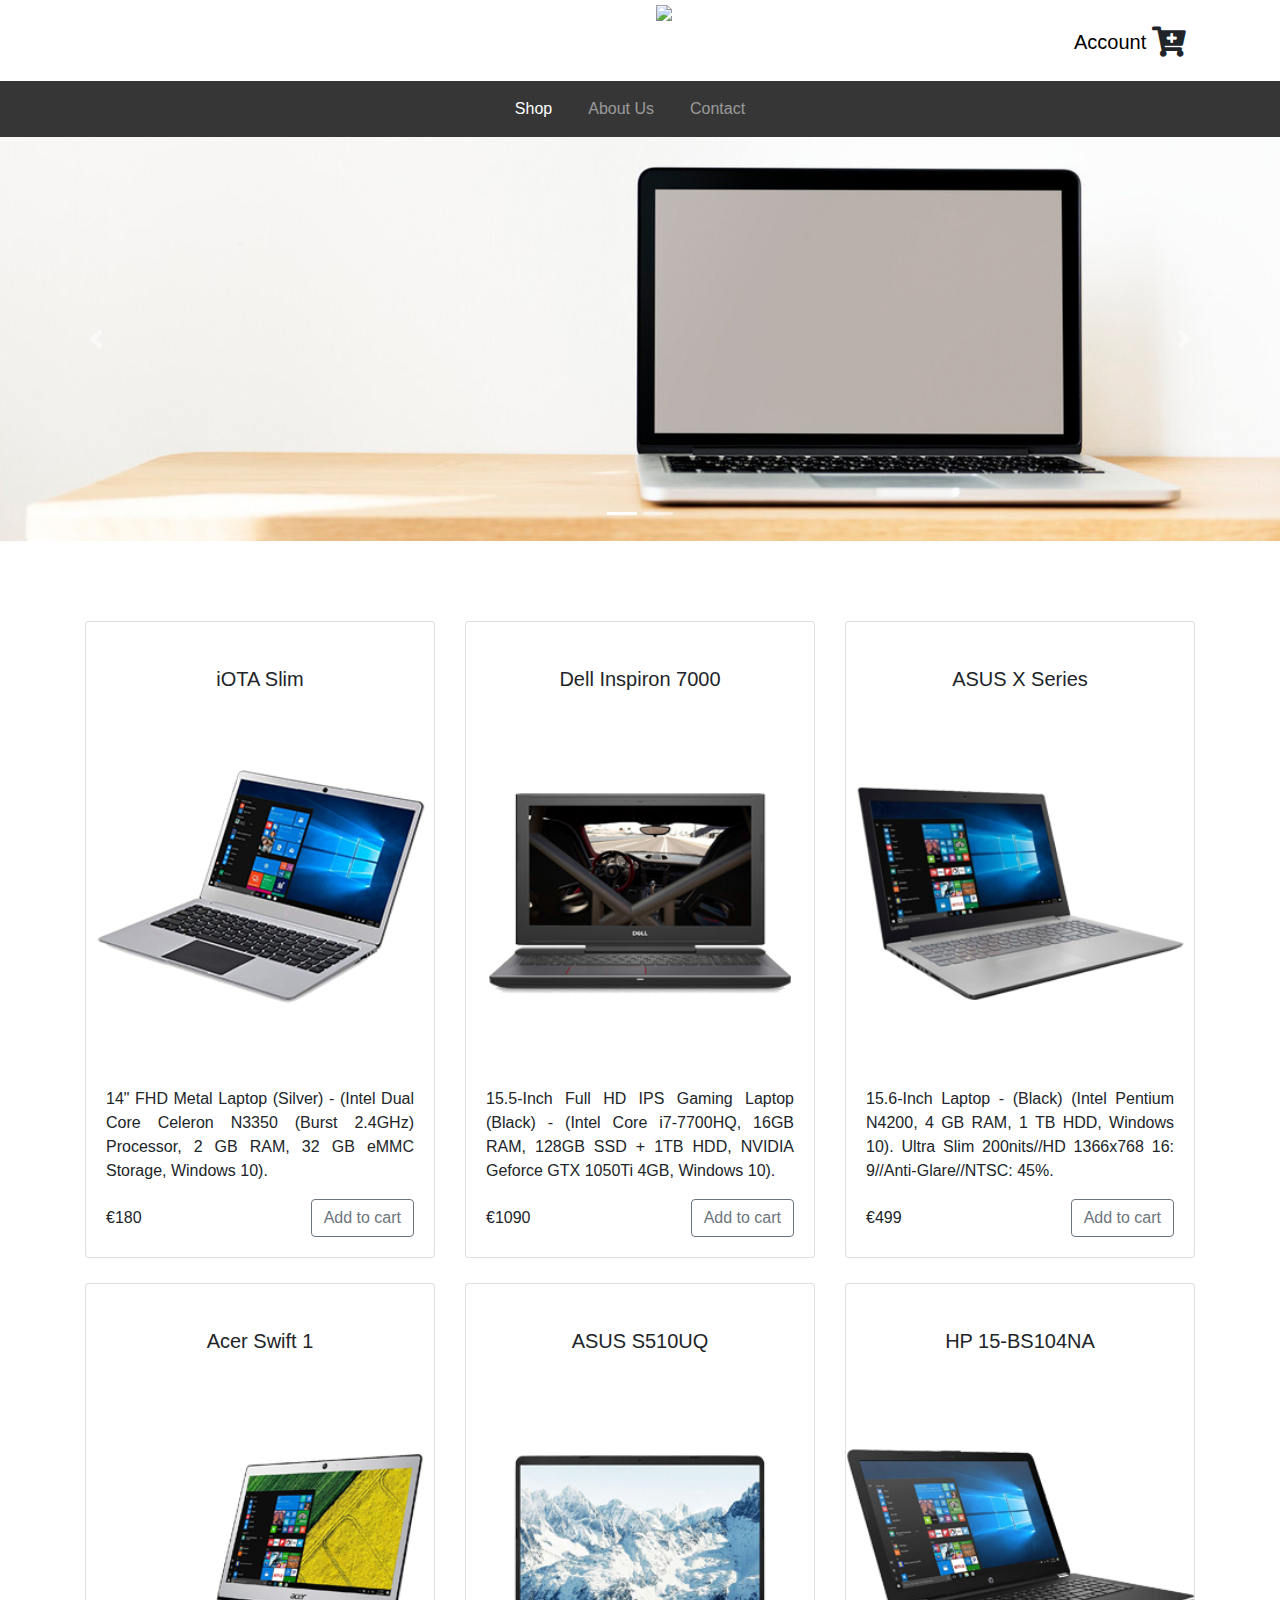
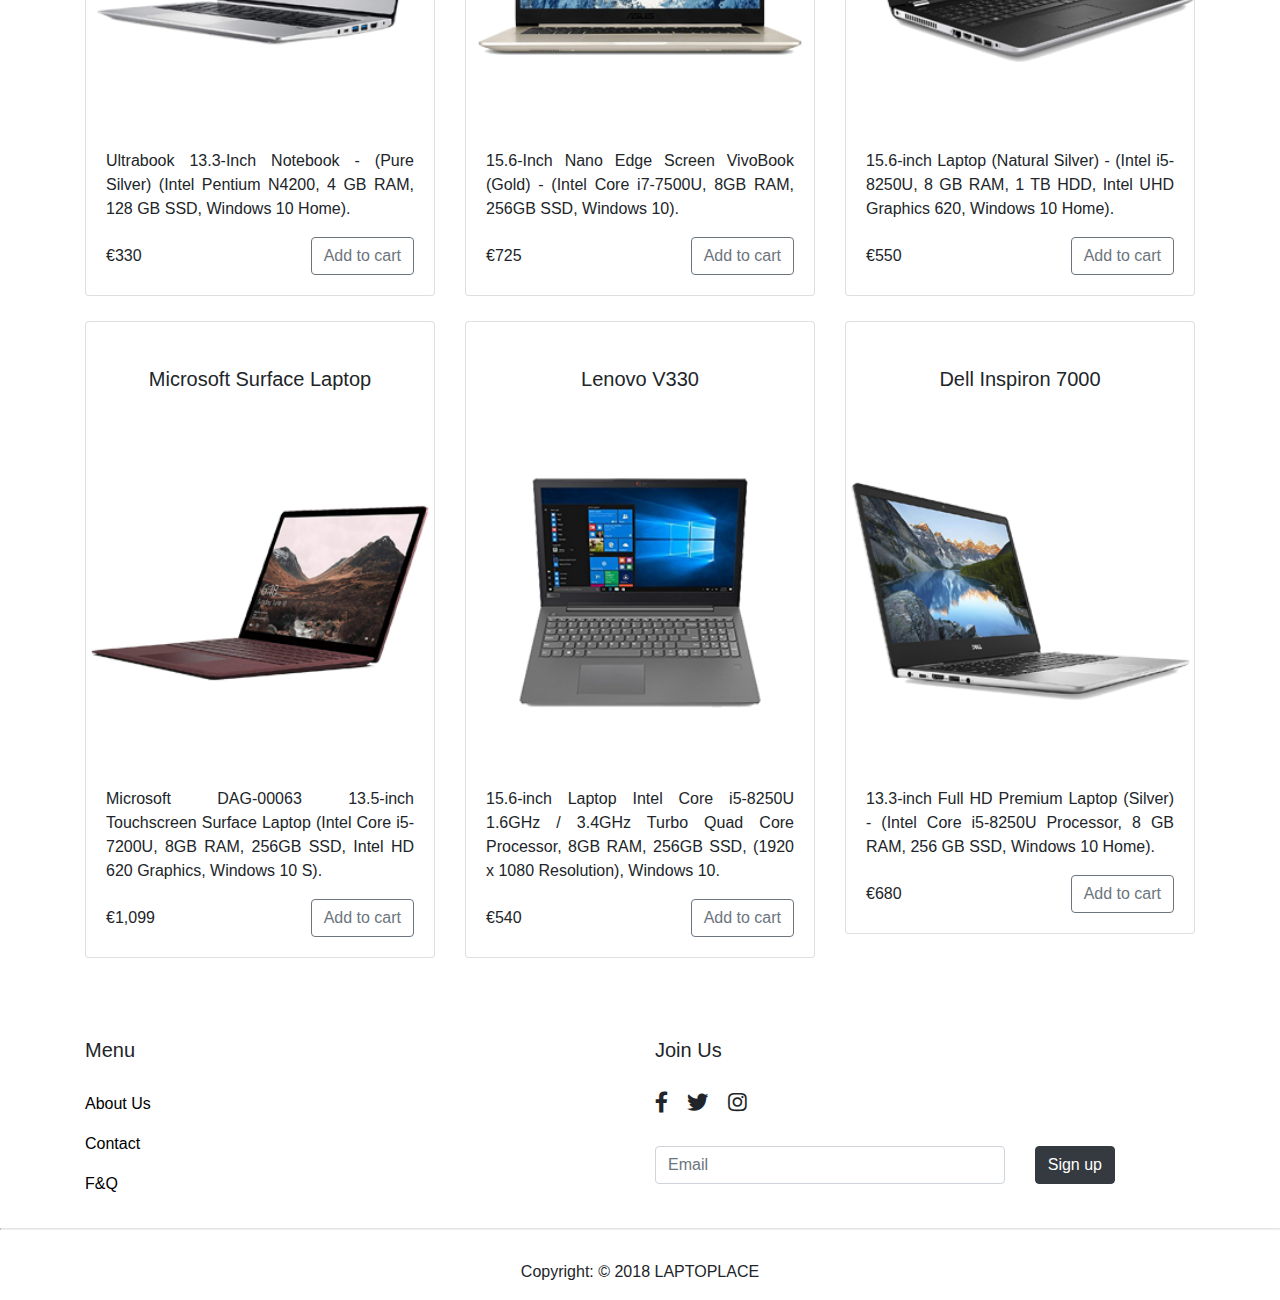
==== index.html @ 3b579ab1 "modified about.html, account.html, contact.html, faq.html, index.html, style.css applying media quer" ====
<!DOCTYPE html>
<html lang="en">

<head>
  <meta charset="UTF-8">
  <meta name="viewport" content="width=device-width, initial-scale=1.0">
  <link rel="stylesheet" href="https://stackpath.bootstrapcdn.com/bootstrap/4.1.0/css/bootstrap.min.css">
  <link rel="stylesheet" href="https://use.fontawesome.com/releases/v5.0.9/css/all.css">
  <link rel="stylesheet" type="text/css" href="style.css">
  <meta http-equiv="X-UA-Compatible" content="ie=edge">

  <title>LAPTOPLACE | Home</title>
</head>

<body>

  <!-- BRAND BAR -->



  <div class="brand-bar">
    <div id="logo">
      <img src="img/logo_lp.png">
    </div>

    
    <div id="account">
      <a href="account.html">
        <h5>Account</h5>
      </a>
    </div>
    <div id="cart">
     <ul>
        <li class="submenu">
        <i class="fas fa-cart-plus"></i>
        <div id="shopping-cart">
            <table id="cart-content" class="u-full-width">
                <thead>
                    <tr>
                        <th>Image</th>
                        <th>Name</th>
                        <th>Price</th>
                        <th></th>
                    </tr>
                </thead>
                <tbody></tbody>
            </table>
            <button type="button" class="btn btn-outline-dark" id="clear-cart">Clear Cart</button>
    </div>
      </li>
      </ul>
    </div>
  </div>





  <!-- NAVBAR -->

  <nav class="navbar navbar-expand-lg navbar-dark">
    <button class="navbar-toggler navbar-toggler-right" type="button" data-toggle="collapse" data-target="#navbarTogglerDemo02"
      aria-controls="navbarTogglerDemo02" aria-expanded="false" aria-label="Toggle navigation">
      <span class="navbar-toggler-icon">
        <i class="fa fa-navicon"></i>
      </span>
    </button>


    <div class="collapse navbar-collapse" id="navbarTogglerDemo02">
      <ul class="navbar-nav mr-auto mt-2 mt-md-0">
        <li class="nav-item active">
          <a class="nav-link active" href="index.html">Shop</a>
        </li>
        <li class="nav-item">
          <a class="nav-link" href="about.html">About Us</a>
        </li>
        <li class="nav-item">
          <a class="nav-link" href="contact.html">Contact</a>
        </li>
      </ul>
    </div>
  </nav>

  <!-- CAROUSEL SECTION -->

  <div class="bd-example">
    <div id="carouselCaptions" class="carousel slide" data-ride="carousel">
      <ol class="carousel-indicators">
        <li data-target="#carouseCaptions" data-slide-to="0" class="active"></li>
        <li data-target="#carouselCaptions" data-slide-to="1"></li>
      </ol>
      <div class="carousel-inner" role="listbox">
        <div class="carousel-item active">
          <img class="d-block w-100" data-src="holder.js/900x300?auto=yes&amp;bg=777&amp;fg=555&amp;text=First slide" alt="First slide [900x300]"
            src="img/laptop1-car.jpeg" data-holder-rendered="true">

        </div>
        <div class="carousel-item">
          <img class="d-block w-100" data-src="holder.js/900x300?auto=yes&amp;bg=666&amp;fg=444&amp;text=Second slide" alt="Second slide [900x300]"
            src="img/laptop2-car.jpeg" data-holder-rendered="true">

        </div>
      </div>
      <a class="carousel-control-prev" href="#carouselCaptions" role="button" data-slide="prev">
        <span class="carousel-control-prev-icon" aria-hidden="true"></span>
        <span class="sr-only">Previous</span>
      </a>
      <a class="carousel-control-next" href="#carouselCaptions" role="button" data-slide="next">
        <span class="carousel-control-next-icon" aria-hidden="true"></span>
        <span class="sr-only">Next</span>
      </a>
    </div>
  </div>

  <!-- FIRST ROW -->

  <div id="stock-list">
  <div class="container">
    <div class="row">
      <div class="col-md-4">
        <div class="card">
          <div class="card-body">
            <h5 class="item-name">iOTA Slim</h5>
          </div>
          <img src="stock/laptop1.png" alt="Card image" class="stock-photo">
          <div class="card-body">
            <p class="card-text">14" FHD Metal Laptop (Silver) - (Intel Dual Core Celeron N3350 (Burst 2.4GHz) Processor, 2 GB RAM, 32 GB eMMC
              Storage, Windows 10).</p>
            <span class="price">&euro;180</span>
            <button type="button" class="btn btn-outline-secondary add-to-cart" data-id='1'>Add to cart</button>
          </div>
        </div>
      </div>

      <div class="col-md-4">
        <div class="card">
          <div class="card-body">
            <h5 class="item-name">Dell Inspiron 7000</h5>
          </div>
          <img src="stock/laptop2.png" alt="Card image" class="stock-photo">
          <div class="card-body">
            <p class="card-text">15.5-Inch Full HD IPS Gaming Laptop (Black) - (Intel Core i7-7700HQ, 16GB RAM, 128GB SSD + 1TB HDD, NVIDIA Geforce
              GTX 1050Ti 4GB, Windows 10).</p>
            <span class="price">&euro;1090</span>
            <button type="button" class="btn btn-outline-secondary add-to-cart" data-id='2'>Add to cart</button>
          </div>
        </div>
      </div>

      <div class="col-md-4">
        <div class="card">
          <div class="card-body">
            <h5 class="item-name">ASUS X Series</h5>
          </div>
          <img src="stock/laptop3.png" alt="Card image" class="stock-photo">
          <div class="card-body">
            <p class="card-text">15.6-Inch Laptop - (Black) (Intel Pentium N4200, 4 GB RAM, 1 TB HDD, Windows 10). Ultra Slim 200nits//HD 1366x768
              16: 9//Anti-Glare//NTSC: 45%.</p>
            <span class="price">&euro;499</span>
            <button type="button" class="btn btn-outline-secondary add-to-cart" data-id='3'>Add to cart</button>
          </div>
        </div>
      </div>
    </div>
  </div>

  <!-- SECOND ROW -->

  <div class="container">
    <div class="row rows">
      <div class="col-md-4">
        <div class="card">
          <div class="card-body">
            <h5 class="item-name">Acer Swift 1</h5>
          </div>
          <img src="stock/laptop4.png" alt="Card image" class="stock-photo">
          <div class="card-body">
            <p class="card-text">Ultrabook 13.3-Inch Notebook - (Pure Silver) (Intel Pentium N4200, 4 GB RAM, 128 GB SSD, Windows 10 Home).</p>
            <span class="price">&euro;330</span>
            <button type="button" class="btn btn-outline-secondary add-to-cart" data-id='4'>Add to cart</button>
          </div>
        </div>
      </div>

      <div class="col-md-4">
        <div class="card">
          <div class="card-body">
            <h5 class="item-name">ASUS S510UQ</h5>
          </div>
          <img src="stock/laptop5.png" alt="Card image" class="stock-photo">
          <div class="card-body">
            <p class="card-text">15.6-Inch Nano Edge Screen VivoBook (Gold) - (Intel Core i7-7500U, 8GB RAM, 256GB SSD, Windows 10).</p>
            <span class="price">&euro;725</span>
            <button type="button" class="btn btn-outline-secondary add-to-cart" data-id='5'>Add to cart</button>
          </div>
        </div>
      </div>

      <div class="col-md-4">
        <div class="card">
          <div class="card-body">
            <h5 class="item-name">HP 15-BS104NA</h5>
          </div>
          <img src="stock/laptop6.png" alt="Card image" class="stock-photo">
          <div class="card-body">
            <p class="card-text">15.6-inch Laptop (Natural Silver) - (Intel i5-8250U, 8 GB RAM, 1 TB HDD, Intel UHD Graphics 620, Windows 10 Home).</p>
            <span class="price">&euro;550</span>
            <button type="button" class="btn btn-outline-secondary add-to-cart" data-id='6'>Add to cart</button>
          </div>
        </div>
      </div>
    </div>
  </div>

  <!-- THIRD ROW -->

  <div class="container">
    <div class="row rows">
      <div class="col-md-4">
        <div class="card">
          <div class="card-body">
            <h5 class="item-name">Microsoft Surface Laptop </h5>
          </div>
          <img src="stock/laptop7.png" alt="Card image" class="stock-photo">
          <div class="card-body">
            <p class="card-text">Microsoft DAG-00063 13.5-inch Touchscreen Surface Laptop (Intel Core i5-7200U, 8GB RAM, 256GB SSD, Intel HD 620
              Graphics, Windows 10 S).</p>
            <span class="price">&euro;1,099</span>
            <button type="button" class="btn btn-outline-secondary add-to-cart" data-id='7'>Add to cart</button>
          </div>
        </div>
      </div>

      <div class="col-md-4">
        <div class="card">
          <div class="card-body">
            <h5 class="item-name">Lenovo V330</h5>
          </div>
          <img src="stock/laptop8.png" alt="Card image" class="stock-photo">
          <div class="card-body">
            <p class="card-text">15.6-inch Laptop Intel Core i5-8250U 1.6GHz / 3.4GHz Turbo Quad Core Processor, 8GB RAM, 256GB SSD, (1920 x 1080
              Resolution), Windows 10.</p>
            <span class="price">&euro;540</span>
            <button type="button" class="btn btn-outline-secondary add-to-cart" data-id='8'>Add to cart</button>
          </div>
        </div>
      </div>

      <div class="col-md-4">
        <div class="card">
          <div class="card-body">
            <h5 class="item-name">Dell Inspiron 7000</h5>
          </div>
          <img src="stock/laptop9.png" alt="Card image" class="stock-photo">
          <div class="card-body">
            <p class="card-text">13.3-inch Full HD Premium Laptop (Silver) - (Intel Core i5-8250U Processor, 8 GB RAM, 256 GB SSD, Windows 10
              Home).</p>
            <span class="price">&euro;680</span>
            <button type="button" class="btn btn-outline-secondary add-to-cart" data-id='9'>Add to cart</button>
          </div>
        </div>
      </div>
    </div>
  </div>
</div>

  <!-- FOOTER AREA -->

  <div class="container">
    <div class="row">
      <div class="col-md-6 about">
    <h5 class="footer-titles">Menu</h5>
   <section id="menu">
    <a href="about.html" target="_blank"><p>About Us</p></a>
    <a href="contact.html" target="_blank"><p>Contact</p></a>
    <a href="faq.html" target="_blank"<p>F&Q</p></a>
  </section>
      </div>
      <div class="col-md-6">
        <h5 class="footer-titles">Join Us</h5>
        <div class="social">
          <i class="fab fa-facebook-f fa-lg"></i>
          <i class="fab fa-twitter fa-lg"></i>
          <i class="fab fa-instagram fa-lg"></i>
        </div>
        <form>
          <div class="form-group row">
            <!-- <label for="inputEmail0" class="col-sm-2 col-form-label"></label> -->
            <div class="col-sm-8">
              <input type="email" class="form-control" id="inputEmail3" placeholder="Email">
            </div>
        
          <!-- <div class="form-group row"> -->
            <div class="col-sm-2 offset-sm-2">
              <button type="submit" class="btn btn-dark signup-btn">Sign up</button>
            </div>
            
          <!-- </div> -->
        </div>
      </form>
      </div>
    </div>
  </div>

  <hr>

  <p id="footer-copy">Copyright:  &copy 2018 LAPTOPLACE</p>

  <script src="script.js"></script>
  <script src="https://code.jquery.com/jquery-3.3.1.slim.min.js"></script>
  <script src="https://cdnjs.cloudflare.com/ajax/libs/popper.js/1.14.0/umd/popper.min.js"></script>
  <script src="https://stackpath.bootstrapcdn.com/bootstrap/4.1.0/js/bootstrap.min.js"></script>

</body>

</html>
---- style.css ----
* {
    margin: 0;
    padding: 0;
    list-style-type: none;
    text-decoration: none;
    box-sizing: border-box;
}

.brand-bar {
    width: 100%;
    display: grid;
    grid-template-columns: 80% 10% 10%;
}

#logo {
    margin-left: 19rem;
    text-align: center;
}


/* Account */

#account {
    margin-left: 50px;
    margin-top: 30px;
    font-size: 30px;
}

#account a {
    text-decoration: none;
    color: black;
}

#account a:hover {
    color: grey;
}

#account-mobile {
    display: none;
}

/* Cart */

#cart {
    font-size: 30px;
    margin-top: 20px;
    margin-right: 70px;
}

.submenu {
    position: relative;
}

.submenu #shopping-cart {
    display: none;
}

.submenu:hover #shopping-cart {
    display: block;
    position: absolute;
    right: 0;
    top: 100%;
    z-index: 1;
    background-color: white;
    padding: 20px;
    min-height: 400px;
    min-width: 300px;
}

/* CART TABLE */
th,
td {
    padding: 12px 25px;
    text-align: left;
    font-size: 15px;
    
}

th:first-child,
td:first-child {
    padding-left: 0;
}

th:last-child,
td:last-child {
    padding-right: 0;
}

#clear-cart {
    width: 100%;
}

.remove {
    background-color: red;
    border-radius: 50%;
    padding: 5px 10px;
    text-decoration: none;
    color: white;
    font-weight: bold;
}


/* NAVBAR */

.navbar {
    background-color: #363636;
}

ul.navbar-nav {
    margin: 0 auto;
}

ul li a {
    color: white;
    margin-right: 20px;
}

ul li a:hover {
    color: #B3B3B3;
}

/*  SALES CARDS  */

.row {
    margin-top: 5rem;
}

.stock-photo {
    width: 100%;
}

.item-name {
    text-align: center;
   font-weight: 200; 
    margin-top: 25px;
}

.card-text {
    text-align: justify;
}

.price {
    float: left;
    margin-top: 7px;
}

.btn {
    float: right;
}

.rows {
    margin-top: 25px;
}

/* FOOTER */

#menu {
    margin-top: 30px;
}

.form-group {
    margin-top: 10px;
}

.form-control {
    width: 350px;
}

.social {
    margin: 30px auto;
}

.fab {
    margin-right: 15px;
}

#about {
    margin-top: 30px;
}

#about-text {
    text-align: justify;
}

/* Copyright footer */

hr {
    display: block;
    margin-top: 3rem auto 0.5em auto;
    border-style: inset;
    border-width: 1px;
}

#footer-copy {
    text-align: center;
    margin-top: 30px;
}

.btn-dark {
    margin: 0 5rem;
}

/* ABOUT US PAGE */

section#menu a {
    text-decoration: none;
    color: black;
}

section#menu a:hover {
    color: grey;
}

.page-title {
    margin-top: 40px;
    text-align: center;
}

#about-us-image {
    width: 100%;
    margin-top: 40px;
}

.about-text {
    text-align: justify;
}

#about-content {
    margin-top: 40px;
}

/* CONTACT US page */

.form-container {
    margin-top: 40px;
}

.form-area {
    background-color: #FAFAFA;
    padding: 10px 40px 60px;
    width: 70%;
    margin: 0 auto;
}

.form-control {
    width: 100%;
}

.contact-btn {
    width: 100%;
    margin: 0 auto;
}

.active {
    color: white;
}

/* FAQ page */

.faq-text {
    text-align: justify;
    padding-bottom: 20px;
}

#faq-content {
    margin-top: 40px;
}

.faq-title {
    font-weight: bold;
}

/* ACCOUNT PAGE */

.create-btn {
    width: 100%;
}

.account-titles {
    margin-bottom: 30px;
    margin-left: 30px;
    font-weight: 300;
}

#sign-in {
    margin-top: 20px;
}

/* **************************************  */

/* MEDIA QUERIES */

/* Mobile */

@media(max-width: 667px) {
    .brand-bar {
        width: 100%;
        display: inline-block;
    }

    #logo {
        margin: 20px auto 0 auto;
        text-align: center;
    }
   
    #account {
        width: 50%;
        margin-left: 150px;
        margin-top: 25px;
        font-size: 10px;
    }
    #cart {
        width: 50%;
        font-size: 30px;
        margin-top: 20px;
        margin-left: 170px;
    }
    .navbar {
        background-color: #363636;
        width: auto;
        margin-top: 10px;
    }
    .col-md-4 {
        margin-bottom: 15px;
    }

    /*  Footer  */

    .col-md-6 {
        margin-bottom: 20px;
    }

    #menu {
        margin-top: 30px;
        text-align: center;
    }
    .social {
        margin: 30px auto;
        text-align: center;
    }
    .footer-titles {
        text-align: center;
    }
    .signup-btn {
        width: 100%;
        margin-top: 20px;
        margin-left: auto;
        margin-right: auto;
    }
    .account-titles {
       text-align: center;
       color: grey;
    }
    #log-in {
        margin-top: 20px;
    }
}

/* @media(max-width: 667px) {
    #account {
        display: none;
    }
    .brand-bar {
        display: block;
        grid-template-columns: 20%;
        width: 100%;
    }
    .navbar {
        margin-top: 130px;
    }
    #shopping-section {
        display: grid;
        grid-template-columns: 50% 50%;
        width: 100%;
    }
    #account-mobile {
        display: block;
        font-size: 30px;
        margin-top: 27px;
        margin-left: 60px;
        cursor: pointer;
        text-align: center;
    }
    #account-mobile a {
        text-decoration: none;
        color: black;
    }
    #account-mobile a:hover {
        color: grey;
    }
    #cart {
        font-size: 30px;
        margin-top: 10px;
        margin-right: 60px;
        cursor: pointer;
        text-align: center;
    }
    #cart a {
        text-decoration: none;
        color: black;
    }
    #cart a:hover {
        color: grey;
    }
}

/*  TABLET  */

/* @media(max-width: 1000px) {
    #account {
        display: none;
    }
    .brand-bar {
        display: block;
        width: 100%;
        padding-top: 20px;
    }
    .navbar {
        margin-top: 130px;
    }
    #shopping-section {
        display: grid;
        grid-template-columns: 50% 50%;
        width: 100%;
    }
    #account-mobile {
        display: block;
        font-size: 30px;
        margin-top: 27px;
        margin-left: 100px;
        cursor: pointer;
        text-align: center;
    }
    #account-mobile a {
        text-decoration: none;
        color: black;
    }
    #account-mobile a:hover {
        color: grey;
    }
    #cart {
        font-size: 30px;
        margin-top: 10px;
        margin-right: 170px;
        cursor: pointer;
        text-align: center;
    }
    #cart a {
        text-decoration: none;
        color: black;
    }
    #cart a:hover {
        color: grey;
    }
}  */
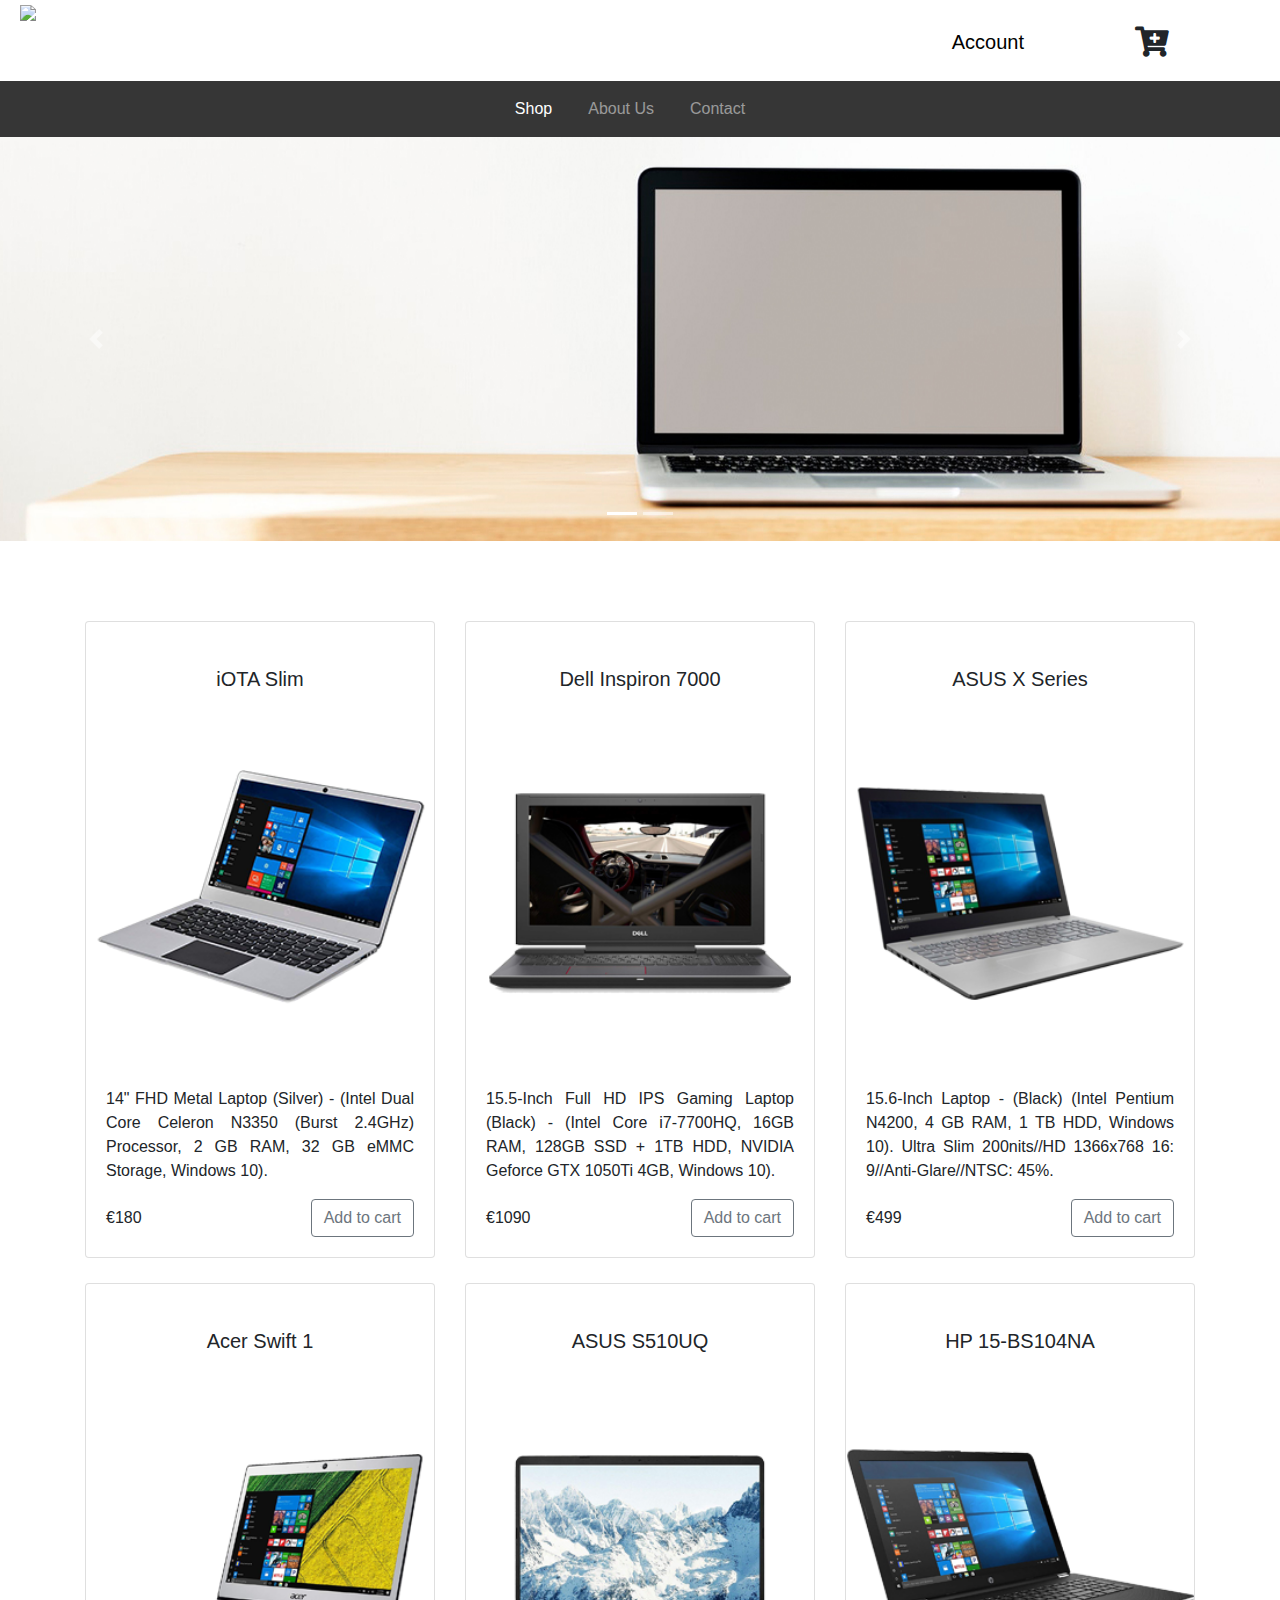
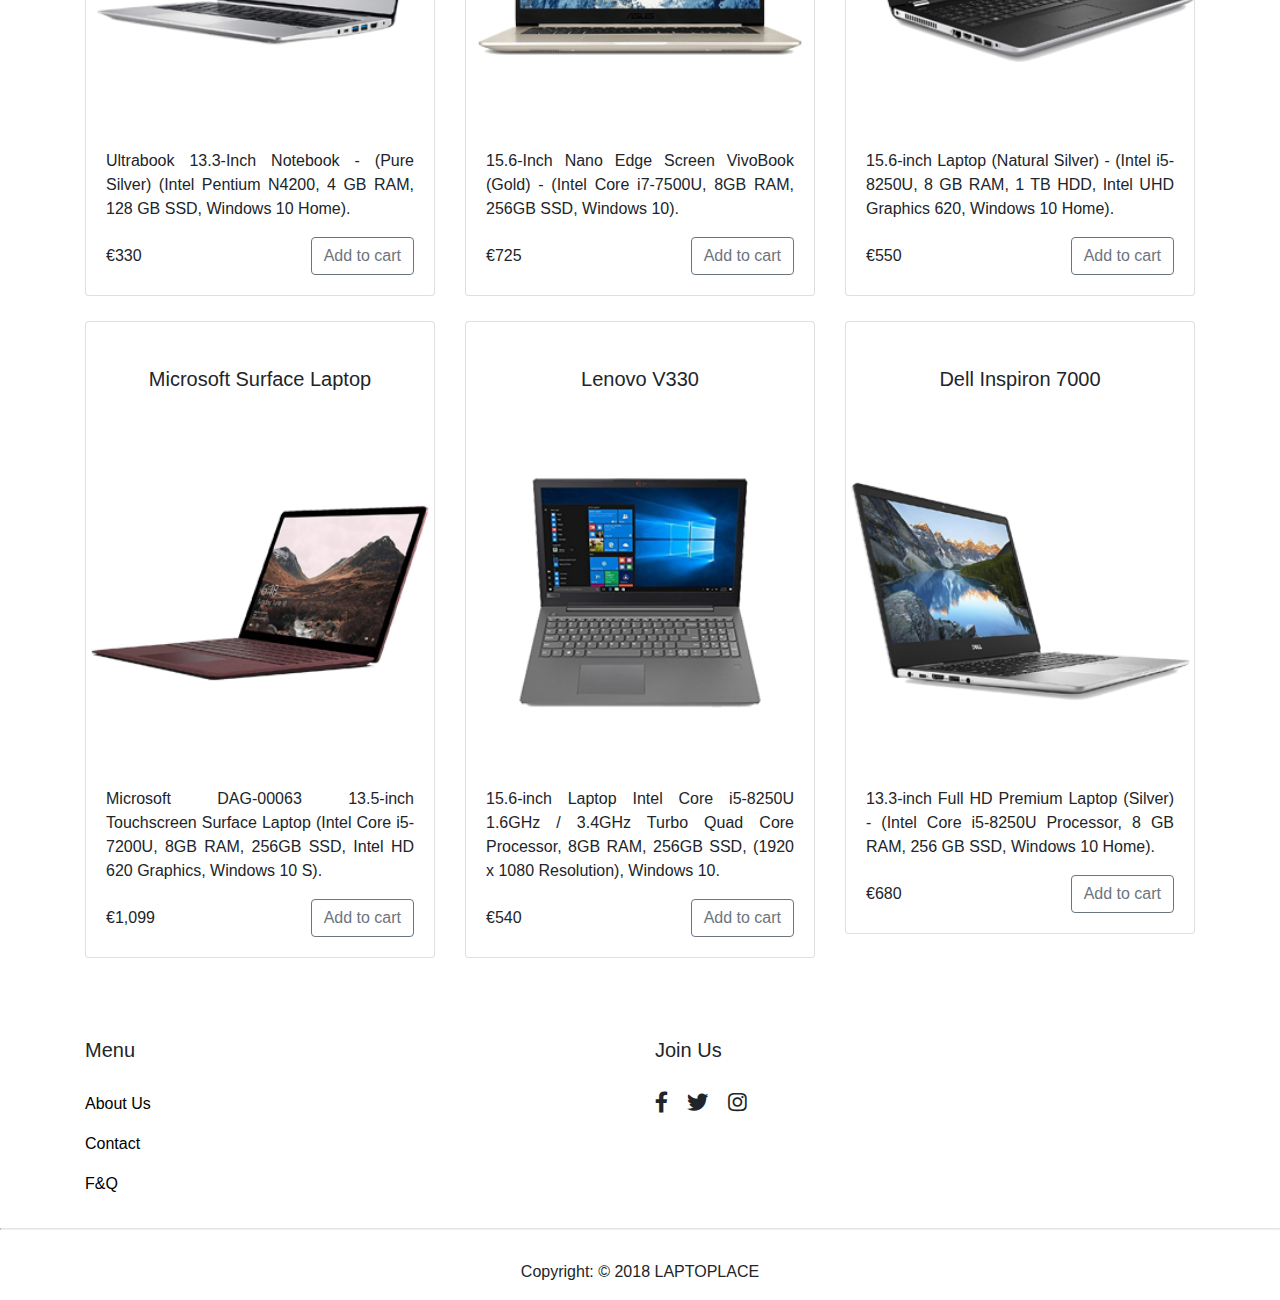
==== commit d0c05930: "adjusted media queries of the site modifying relevant .html  files and .css" ====
--- a/index.html
+++ b/index.html
@@ -20,13 +20,12 @@
 
   <div class="brand-bar">
     <div id="logo">
-      <img src="img/logo_lp.png">
+      <img src="img/logo_2.png">
     </div>
 
     
     <div id="account">
-      <a href="account.html">
-        <h5>Account</h5>
+      <a href="account.html"><h5>Account</h5>
       </a>
     </div>
     <div id="cart">
@@ -113,6 +112,10 @@
     </div>
   </div>
 
+  <div class="mobile-showcase">
+    <img src="img/mobile-home-cover.jpeg" alt="">
+  </div>
+
   <!-- FIRST ROW -->
 
   <div id="stock-list">
@@ -128,7 +131,7 @@
             <p class="card-text">14" FHD Metal Laptop (Silver) - (Intel Dual Core Celeron N3350 (Burst 2.4GHz) Processor, 2 GB RAM, 32 GB eMMC
               Storage, Windows 10).</p>
             <span class="price">&euro;180</span>
-            <button type="button" class="btn btn-outline-secondary add-to-cart" data-id='1'>Add to cart</button>
+            <button type="button" class="btn btn-outline-secondary add-to-cart" data-container="body" data-toggle="popover" title="iOTA Slim" data-trigger="focus" data-placement="bottom" data-content="Added to your shopping cart." data-id='1'>Add to cart</button>
           </div>
         </div>
       </div>
@@ -143,7 +146,8 @@
             <p class="card-text">15.5-Inch Full HD IPS Gaming Laptop (Black) - (Intel Core i7-7700HQ, 16GB RAM, 128GB SSD + 1TB HDD, NVIDIA Geforce
               GTX 1050Ti 4GB, Windows 10).</p>
             <span class="price">&euro;1090</span>
-            <button type="button" class="btn btn-outline-secondary add-to-cart" data-id='2'>Add to cart</button>
+            <button type="button" class="btn btn-outline-secondary add-to-cart"
+            data-container="body" data-toggle="popover" title="Dell Inspiron 7000" data-trigger="focus" data-placement="bottom" data-content="Added to your shopping cart." data-id='2'>Add to cart</button>
           </div>
         </div>
       </div>
@@ -158,7 +162,8 @@
             <p class="card-text">15.6-Inch Laptop - (Black) (Intel Pentium N4200, 4 GB RAM, 1 TB HDD, Windows 10). Ultra Slim 200nits//HD 1366x768
               16: 9//Anti-Glare//NTSC: 45%.</p>
             <span class="price">&euro;499</span>
-            <button type="button" class="btn btn-outline-secondary add-to-cart" data-id='3'>Add to cart</button>
+            <button type="button" class="btn btn-outline-secondary add-to-cart"
+            data-container="body" data-toggle="popover" title="ASUS X Series" data-trigger="focus" data-placement="bottom" data-content="Added to your shopping cart." data-id='3'>Add to cart</button>
           </div>
         </div>
       </div>
@@ -178,7 +183,8 @@
           <div class="card-body">
             <p class="card-text">Ultrabook 13.3-Inch Notebook - (Pure Silver) (Intel Pentium N4200, 4 GB RAM, 128 GB SSD, Windows 10 Home).</p>
             <span class="price">&euro;330</span>
-            <button type="button" class="btn btn-outline-secondary add-to-cart" data-id='4'>Add to cart</button>
+            <button type="button" class="btn btn-outline-secondary add-to-cart"
+            data-container="body" data-toggle="popover" title="Acer Swift 1" data-trigger="focus" data-placement="bottom" data-content="Added to your shopping cart." data-id='4'>Add to cart</button>
           </div>
         </div>
       </div>
@@ -192,7 +198,9 @@
           <div class="card-body">
             <p class="card-text">15.6-Inch Nano Edge Screen VivoBook (Gold) - (Intel Core i7-7500U, 8GB RAM, 256GB SSD, Windows 10).</p>
             <span class="price">&euro;725</span>
-            <button type="button" class="btn btn-outline-secondary add-to-cart" data-id='5'>Add to cart</button>
+            <button type="button" class="btn btn-outline-secondary add-to-cart" 
+            data-container="body" data-toggle="popover" title="ASUS S510UQ" data-trigger="focus" data-placement="bottom" data-content="Added to your shopping cart."
+            data-id='5'>Add to cart</button>
           </div>
         </div>
       </div>
@@ -206,7 +214,9 @@
           <div class="card-body">
             <p class="card-text">15.6-inch Laptop (Natural Silver) - (Intel i5-8250U, 8 GB RAM, 1 TB HDD, Intel UHD Graphics 620, Windows 10 Home).</p>
             <span class="price">&euro;550</span>
-            <button type="button" class="btn btn-outline-secondary add-to-cart" data-id='6'>Add to cart</button>
+            <button type="button" class="btn btn-outline-secondary add-to-cart"
+            data-container="body" data-toggle="popover" title="HP 15-BS104NA" data-trigger="focus" data-placement="bottom" data-content="Added to your shopping cart." 
+            data-id='6'>Add to cart</button>
           </div>
         </div>
       </div>
@@ -220,14 +230,16 @@
       <div class="col-md-4">
         <div class="card">
           <div class="card-body">
-            <h5 class="item-name">Microsoft Surface Laptop </h5>
+            <h5 class="item-name">Microsoft Surface Laptop</h5>
           </div>
           <img src="stock/laptop7.png" alt="Card image" class="stock-photo">
           <div class="card-body">
             <p class="card-text">Microsoft DAG-00063 13.5-inch Touchscreen Surface Laptop (Intel Core i5-7200U, 8GB RAM, 256GB SSD, Intel HD 620
               Graphics, Windows 10 S).</p>
             <span class="price">&euro;1,099</span>
-            <button type="button" class="btn btn-outline-secondary add-to-cart" data-id='7'>Add to cart</button>
+            <button type="button" class="btn btn-outline-secondary add-to-cart"
+            data-container="body" data-toggle="popover" title="Microsoft Surface Laptop" data-trigger="focus" data-placement="bottom" data-content="Added to your shopping cart." 
+            data-id='7'>Add to cart</button>
           </div>
         </div>
       </div>
@@ -242,7 +254,8 @@
             <p class="card-text">15.6-inch Laptop Intel Core i5-8250U 1.6GHz / 3.4GHz Turbo Quad Core Processor, 8GB RAM, 256GB SSD, (1920 x 1080
               Resolution), Windows 10.</p>
             <span class="price">&euro;540</span>
-            <button type="button" class="btn btn-outline-secondary add-to-cart" data-id='8'>Add to cart</button>
+            <button type="button" class="btn btn-outline-secondary add-to-cart"
+            data-container="body" data-toggle="popover" title="Lenovo V330" data-trigger="focus" data-placement="bottom" data-content="Added to your shopping cart." data-id='8'>Add to cart</button>
           </div>
         </div>
       </div>
@@ -257,7 +270,9 @@
             <p class="card-text">13.3-inch Full HD Premium Laptop (Silver) - (Intel Core i5-8250U Processor, 8 GB RAM, 256 GB SSD, Windows 10
               Home).</p>
             <span class="price">&euro;680</span>
-            <button type="button" class="btn btn-outline-secondary add-to-cart" data-id='9'>Add to cart</button>
+            <button type="button" class="btn btn-outline-secondary add-to-cart"
+            data-container="body" data-toggle="popover" title="Dell Inspiron 7000" data-trigger="focus" data-placement="bottom" data-content="Added to your shopping cart."
+            data-id='9'>Add to cart</button>
           </div>
         </div>
       </div>
@@ -284,21 +299,21 @@
           <i class="fab fa-twitter fa-lg"></i>
           <i class="fab fa-instagram fa-lg"></i>
         </div>
+
+<!--         
         <form>
           <div class="form-group row">
-            <!-- <label for="inputEmail0" class="col-sm-2 col-form-label"></label> -->
-            <div class="col-sm-8">
+            <div class="col-sm-10">
               <input type="email" class="form-control" id="inputEmail3" placeholder="Email">
             </div>
         
-          <!-- <div class="form-group row"> -->
-            <div class="col-sm-2 offset-sm-2">
+          
+            <div class="col-sm-4 offset-sm-2">
               <button type="submit" class="btn btn-dark signup-btn">Sign up</button>
             </div>
-            
-          <!-- </div> -->
-        </div>
-      </form>
+        </div>
+      </form> -->
+
       </div>
     </div>
   </div>
--- a/style.css
+++ b/style.css
@@ -13,7 +13,7 @@
 }
 
 #logo {
-    margin-left: 19rem;
+    margin-left: 20rem;
     text-align: center;
 }
 
@@ -119,6 +119,14 @@
     color: #B3B3B3;
 }
 
+
+/* SHOWCASE */
+
+.mobile-showcase {
+    display: none;
+}
+
+
 /*  SALES CARDS  */
 
 .row {
@@ -286,11 +294,122 @@
     margin-top: 20px;
 }
 
-/* **************************************  */
-
-/* MEDIA QUERIES */
-
-/* Mobile */
+
+/* ***************    MEDIA QUERIES    ******************* */
+
+/* -------1413px------- */
+
+@media(max-width: 1413px) {
+
+   
+.brand-bar {
+    width: 100%;
+    display: grid;
+    grid-template-columns: 60% 20% 20%;
+}
+
+#logo {
+    margin-left: 20px;
+    text-align: left;
+}
+
+#account {
+    text-align: right;
+}
+
+#cart {
+    font-size: 30px;
+    margin-top: 20px;
+    margin-right: 0;
+   text-align: center;
+}
+
+}
+
+
+/* -------- 1024px -------- */
+
+@media(max-width: 1024px) {
+    .brand-bar {
+        width: 100%;
+        display: grid;
+        grid-template-columns: 50% 20% 20%;
+      
+    }
+
+    #logo {
+        margin: 0 auto;
+    }
+   
+    #account {
+      
+        margin-left: 150px;
+        margin-top: 30px;
+        font-size: 10px;
+    }
+    #cart {
+    
+        font-size: 30px;
+        margin-top: 20px;
+        margin-left: 170px;
+    }
+
+    .footer-titles {
+        text-align: center;
+        margin-top: 30px;
+    }
+
+    .social {
+        text-align: center;
+    }
+
+    #menu {
+        text-align: center;
+    }
+
+}
+
+
+/* --------- 950px --------- */
+
+@media(max-width: 950px) {
+    .brand-bar {
+        width: 100%;
+        display: grid;
+        grid-template-columns: 45% 20% 20%;
+      
+    }
+
+    #logo {
+        margin: 0 auto;
+    }
+   
+    #account {
+      
+        margin-left: 150px;
+        margin-top: 30px;
+        font-size: 10px;
+    }
+    #cart {
+    
+        font-size: 30px;
+        margin-top: 20px;
+        margin-left: 170px;
+    }
+
+}
+
+/* ------- 873px -------- */
+
+@media(max-width: 873px) {
+    #logo {
+        margin-left: 30px;
+        text-align: left;
+    }
+}
+
+
+/* ------- 667px -------- */
 
 @media(max-width: 667px) {
     .brand-bar {
@@ -299,22 +418,22 @@
     }
 
     #logo {
+        width: 100%;
         margin: 20px auto 0 auto;
         text-align: center;
     }
    
     #account {
         width: 50%;
-        margin-left: 150px;
-        margin-top: 25px;
-        font-size: 10px;
-    }
+        margin: 25px auto;
+        text-align: center;
+    }
+
     #cart {
         width: 50%;
-        font-size: 30px;
-        margin-top: 20px;
-        margin-left: 170px;
-    }
+        margin: 20px auto;
+    }
+
     .navbar {
         background-color: #363636;
         width: auto;
@@ -324,6 +443,24 @@
         margin-bottom: 15px;
     }
 
+    .form-group {
+        margin-top: 60px;
+    }
+
+    .bd-example {
+        display: none;
+    }
+
+    .mobile-showcase {
+        display: block;
+    }
+
+    .mobile-showcase img {
+        width: 100%;
+    }
+
+
+
     /*  Footer  */
 
     .col-md-6 {
@@ -356,100 +493,3 @@
     }
 }
 
-/* @media(max-width: 667px) {
-    #account {
-        display: none;
-    }
-    .brand-bar {
-        display: block;
-        grid-template-columns: 20%;
-        width: 100%;
-    }
-    .navbar {
-        margin-top: 130px;
-    }
-    #shopping-section {
-        display: grid;
-        grid-template-columns: 50% 50%;
-        width: 100%;
-    }
-    #account-mobile {
-        display: block;
-        font-size: 30px;
-        margin-top: 27px;
-        margin-left: 60px;
-        cursor: pointer;
-        text-align: center;
-    }
-    #account-mobile a {
-        text-decoration: none;
-        color: black;
-    }
-    #account-mobile a:hover {
-        color: grey;
-    }
-    #cart {
-        font-size: 30px;
-        margin-top: 10px;
-        margin-right: 60px;
-        cursor: pointer;
-        text-align: center;
-    }
-    #cart a {
-        text-decoration: none;
-        color: black;
-    }
-    #cart a:hover {
-        color: grey;
-    }
-}
-
-/*  TABLET  */
-
-/* @media(max-width: 1000px) {
-    #account {
-        display: none;
-    }
-    .brand-bar {
-        display: block;
-        width: 100%;
-        padding-top: 20px;
-    }
-    .navbar {
-        margin-top: 130px;
-    }
-    #shopping-section {
-        display: grid;
-        grid-template-columns: 50% 50%;
-        width: 100%;
-    }
-    #account-mobile {
-        display: block;
-        font-size: 30px;
-        margin-top: 27px;
-        margin-left: 100px;
-        cursor: pointer;
-        text-align: center;
-    }
-    #account-mobile a {
-        text-decoration: none;
-        color: black;
-    }
-    #account-mobile a:hover {
-        color: grey;
-    }
-    #cart {
-        font-size: 30px;
-        margin-top: 10px;
-        margin-right: 170px;
-        cursor: pointer;
-        text-align: center;
-    }
-    #cart a {
-        text-decoration: none;
-        color: black;
-    }
-    #cart a:hover {
-        color: grey;
-    }
-}  */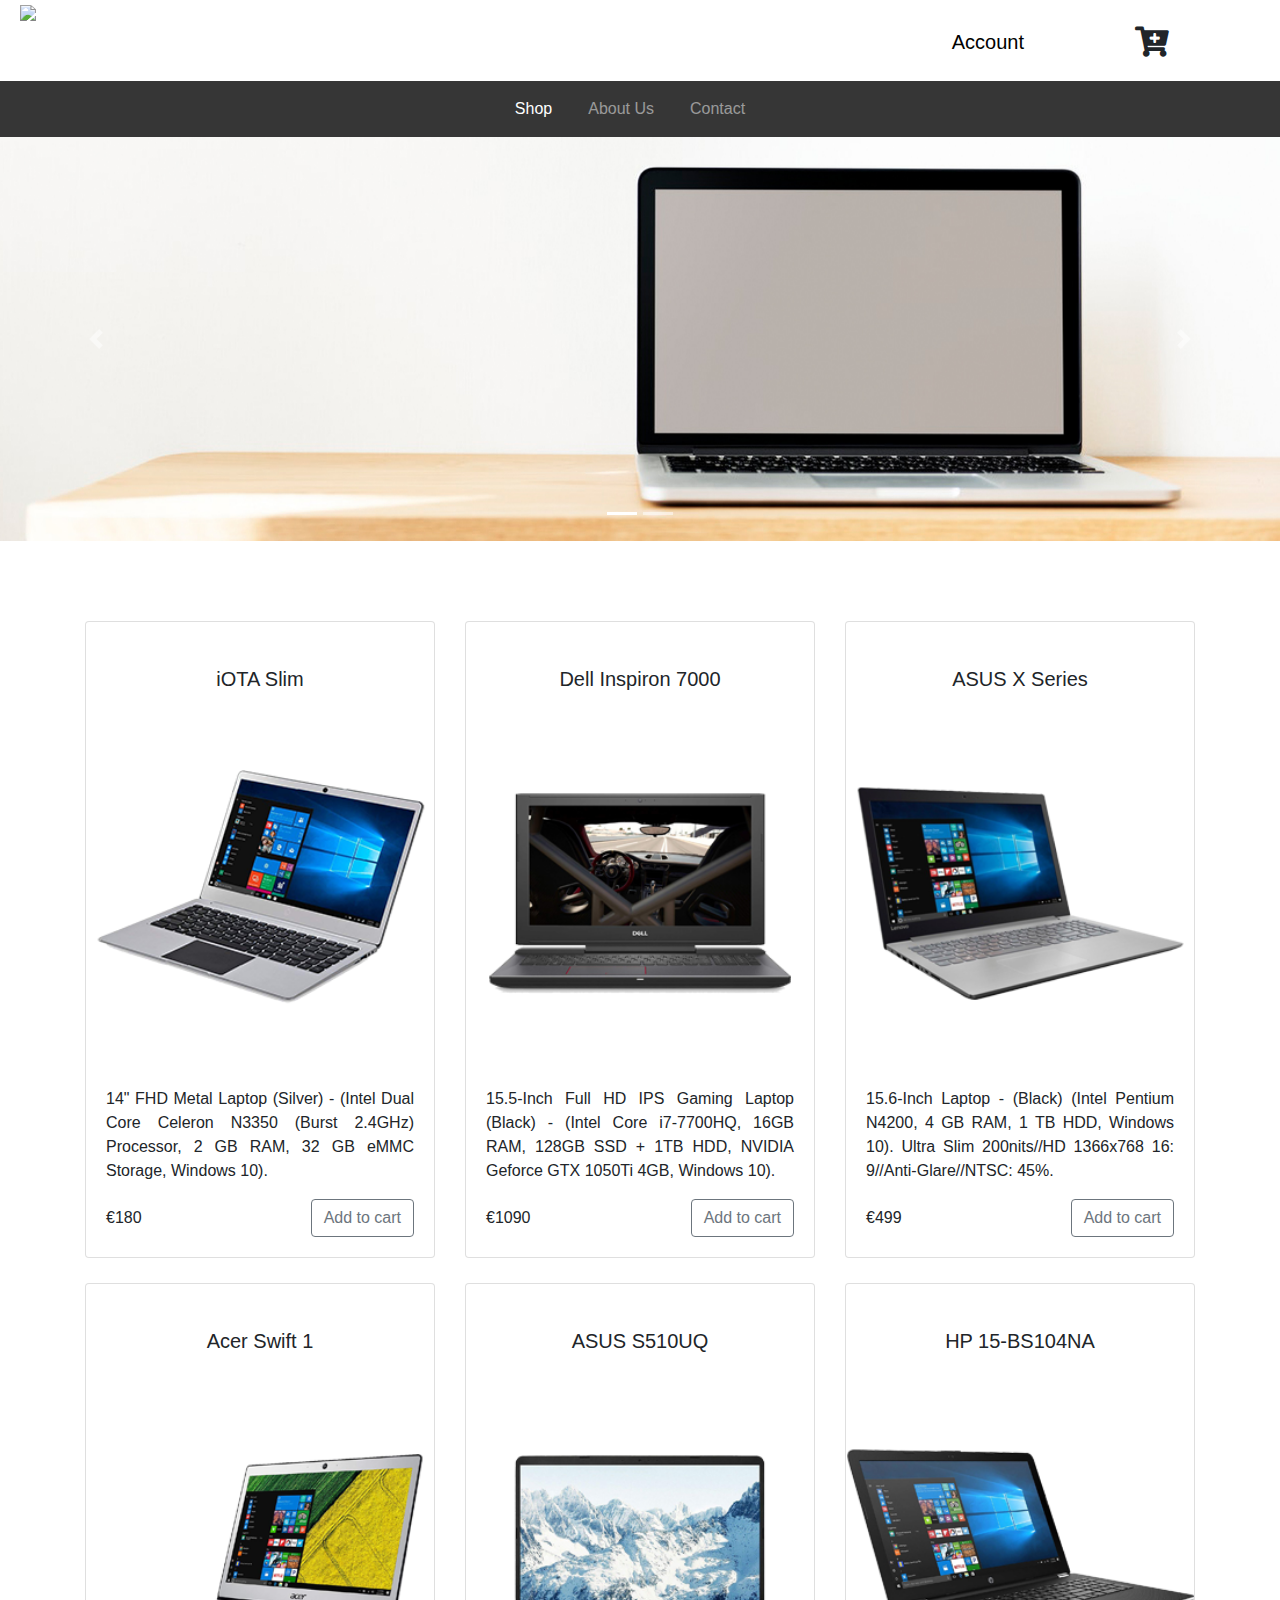
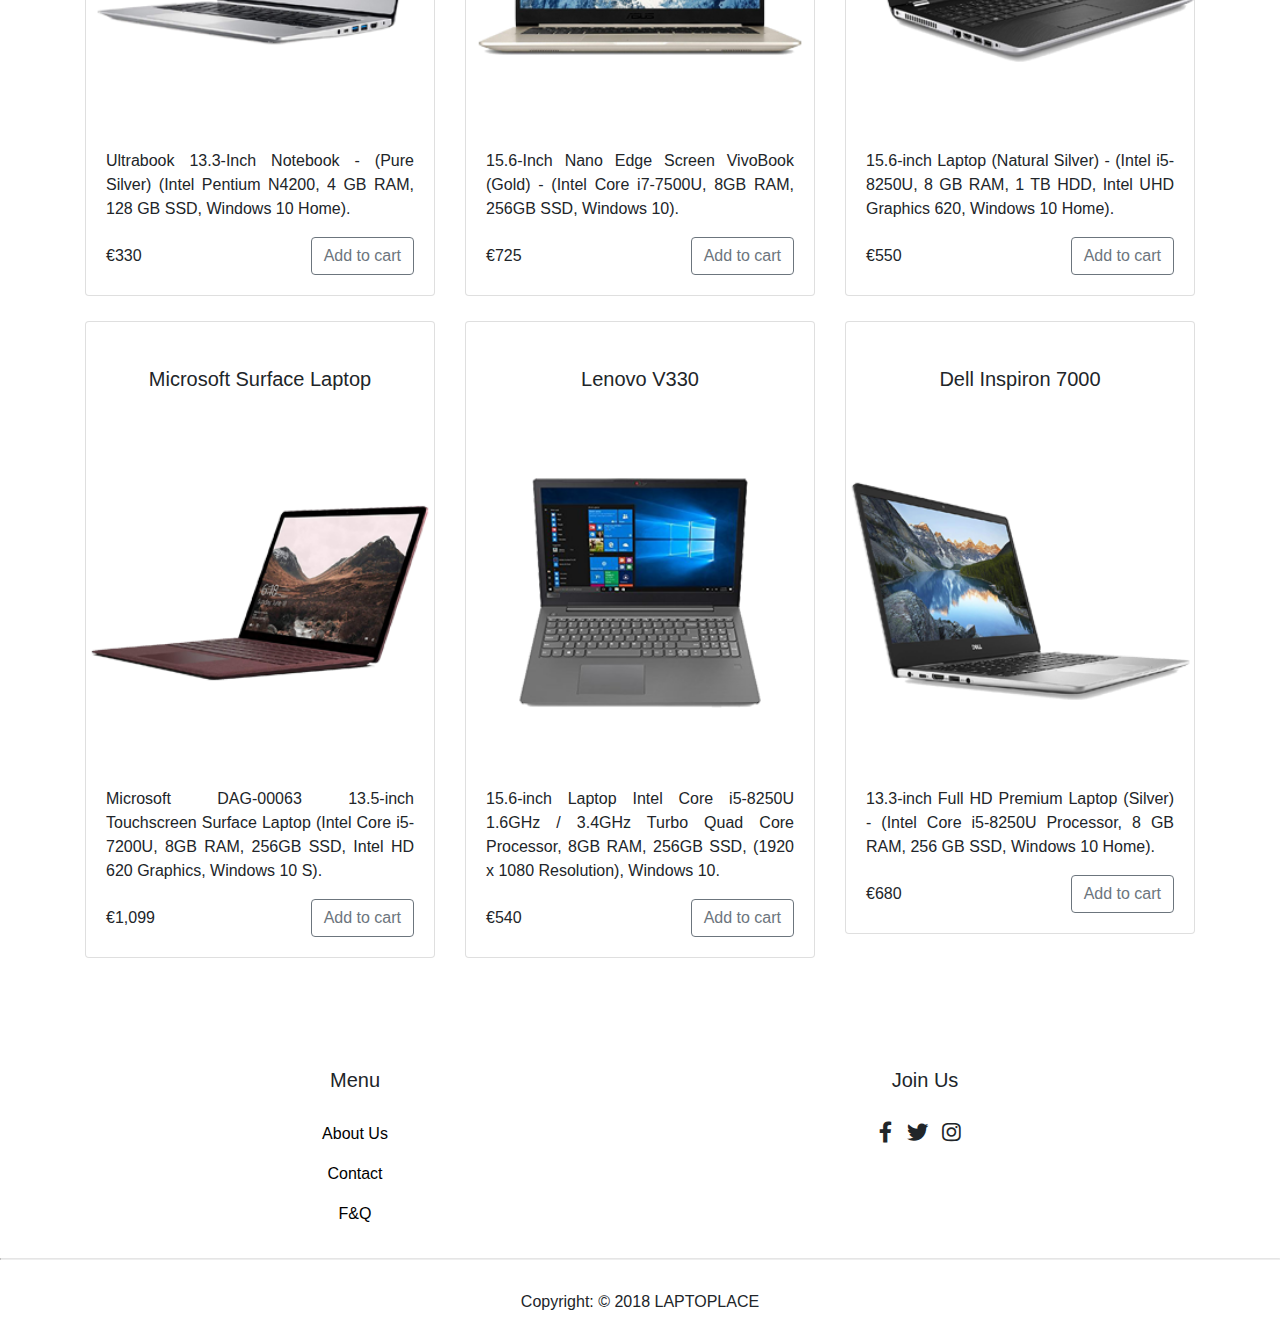
==== commit 825f4711: "more media queries adjustments, modified .html and .css files" ====
--- a/index.html
+++ b/index.html
@@ -20,7 +20,7 @@
 
   <div class="brand-bar">
     <div id="logo">
-      <img src="img/logo_2.png">
+      <a href="index.html"><img src="img/logo_2.png"></a>
     </div>
 
     
@@ -28,6 +28,7 @@
       <a href="account.html"><h5>Account</h5>
       </a>
     </div>
+    
     <div id="cart">
      <ul>
         <li class="submenu">
@@ -66,7 +67,7 @@
     </button>
 
 
-    <div class="collapse navbar-collapse" id="navbarTogglerDemo02">
+    <div class="collapse navbar-collapse main-menu" id="navbarTogglerDemo02">
       <ul class="navbar-nav mr-auto mt-2 mt-md-0">
         <li class="nav-item active">
           <a class="nav-link active" href="index.html">Shop</a>
@@ -300,20 +301,6 @@
           <i class="fab fa-instagram fa-lg"></i>
         </div>
 
-<!--         
-        <form>
-          <div class="form-group row">
-            <div class="col-sm-10">
-              <input type="email" class="form-control" id="inputEmail3" placeholder="Email">
-            </div>
-        
-          
-            <div class="col-sm-4 offset-sm-2">
-              <button type="submit" class="btn btn-dark signup-btn">Sign up</button>
-            </div>
-        </div>
-      </form> -->
-
       </div>
     </div>
   </div>
--- a/style.css
+++ b/style.css
@@ -17,6 +17,11 @@
     text-align: center;
 }
 
+.main-menu li a:hover {
+    color: #B3B3B3;
+    transition: .3s;
+}
+
 
 /* Account */
 
@@ -32,7 +37,8 @@
 }
 
 #account a:hover {
-    color: grey;
+    color: #f26522;
+    transition: .3s;
 }
 
 #account-mobile {
@@ -73,7 +79,7 @@
     padding: 12px 25px;
     text-align: left;
     font-size: 15px;
-    
+
 }
 
 th:first-child,
@@ -117,6 +123,7 @@
 
 ul li a:hover {
     color: #B3B3B3;
+    transition: .3s;
 }
 
 
@@ -139,7 +146,7 @@
 
 .item-name {
     text-align: center;
-   font-weight: 200; 
+    font-weight: 200;
     margin-top: 25px;
 }
 
@@ -166,6 +173,12 @@
     margin-top: 30px;
 }
 
+#menu a:hover {
+    color: grey;
+    cursor: pointer;
+    transition: .3s;
+}
+
 .form-group {
     margin-top: 10px;
 }
@@ -174,12 +187,28 @@
     width: 350px;
 }
 
+.footer-titles {
+    text-align: center;
+    margin-top: 30px;
+}
+
 .social {
-    margin: 30px auto;
+    margin-top: 30px;
+    text-align: center;
+}
+
+#menu {
+    text-align: center;
 }
 
 .fab {
-    margin-right: 15px;
+    margin-right: 10px;
+}
+
+.fab:hover {
+    color: grey;
+    cursor: pointer;
+    transition: .3s;
 }
 
 #about {
@@ -297,32 +326,44 @@
 
 /* ***************    MEDIA QUERIES    ******************* */
 
-/* -------1413px------- */
-
-@media(max-width: 1413px) {
-
-   
-.brand-bar {
-    width: 100%;
-    display: grid;
-    grid-template-columns: 60% 20% 20%;
-}
-
-#logo {
-    margin-left: 20px;
-    text-align: left;
-}
-
-#account {
-    text-align: right;
-}
-
-#cart {
-    font-size: 30px;
-    margin-top: 20px;
-    margin-right: 0;
-   text-align: center;
-}
+/* -------1415px------- */
+
+@media(max-width: 1415px) {
+
+
+    .brand-bar {
+        width: 100%;
+        display: grid;
+        grid-template-columns: 60% 20% 20%;
+    }
+
+    #logo {
+        margin-left: 20px;
+        text-align: left;
+    }
+
+    #account {
+        text-align: right;
+    }
+
+    #cart {
+        font-size: 30px;
+        margin-top: 20px;
+        margin-right: 0;
+        text-align: center;
+    }
+    .footer-titles {
+        text-align: center;
+        margin-top: 30px;
+    }
+
+    .social {
+        text-align: center;
+    }
+
+    #menu {
+        text-align: center;
+    }
 
 }
 
@@ -334,39 +375,25 @@
         width: 100%;
         display: grid;
         grid-template-columns: 50% 20% 20%;
-      
+
     }
 
     #logo {
         margin: 0 auto;
     }
-   
+
     #account {
-      
         margin-left: 150px;
         margin-top: 30px;
         font-size: 10px;
     }
+
     #cart {
-    
         font-size: 30px;
         margin-top: 20px;
         margin-left: 170px;
     }
 
-    .footer-titles {
-        text-align: center;
-        margin-top: 30px;
-    }
-
-    .social {
-        text-align: center;
-    }
-
-    #menu {
-        text-align: center;
-    }
-
 }
 
 
@@ -377,21 +404,22 @@
         width: 100%;
         display: grid;
         grid-template-columns: 45% 20% 20%;
-      
+
     }
 
     #logo {
         margin: 0 auto;
     }
-   
+
     #account {
-      
+
         margin-left: 150px;
         margin-top: 30px;
         font-size: 10px;
     }
+
     #cart {
-    
+
         font-size: 30px;
         margin-top: 20px;
         margin-left: 170px;
@@ -408,6 +436,13 @@
     }
 }
 
+/* ------- 764px -------- */
+
+@media(max-width: 767px) {
+    #log-in {
+        margin-top: 50px;
+    }
+}
 
 /* ------- 667px -------- */
 
@@ -422,7 +457,7 @@
         margin: 20px auto 0 auto;
         text-align: center;
     }
-   
+
     #account {
         width: 50%;
         margin: 25px auto;
@@ -439,6 +474,7 @@
         width: auto;
         margin-top: 10px;
     }
+
     .col-md-4 {
         margin-bottom: 15px;
     }
@@ -459,6 +495,28 @@
         width: 100%;
     }
 
+    .submenu:hover #shopping-cart {
+        display: block;
+        position: relative;
+        right: 0;
+        top: 100%;
+        z-index: 1;
+        background-color: white;
+        padding: 20px;
+        min-height: 200px;
+        min-width: 100px;
+    }
+
+    th,
+    td {
+        padding: 12px 10px;
+        text-align: center;
+        font-size: 15px;
+    }
+
+    .remove {
+        display: none;
+    }
 
 
     /*  Footer  */
@@ -471,25 +529,38 @@
         margin-top: 30px;
         text-align: center;
     }
+
     .social {
         margin: 30px auto;
         text-align: center;
     }
+
     .footer-titles {
         text-align: center;
     }
+
     .signup-btn {
         width: 100%;
         margin-top: 20px;
         margin-left: auto;
         margin-right: auto;
     }
+
     .account-titles {
-       text-align: center;
-       color: grey;
-    }
+        text-align: center;
+        color: grey;
+    }
+
     #log-in {
         margin-top: 20px;
     }
-}
-
+
+    #log-in {
+        margin-top: 50px;
+        text-align: left;
+    }
+
+    #create-account {
+        text-align: left;
+    }
+}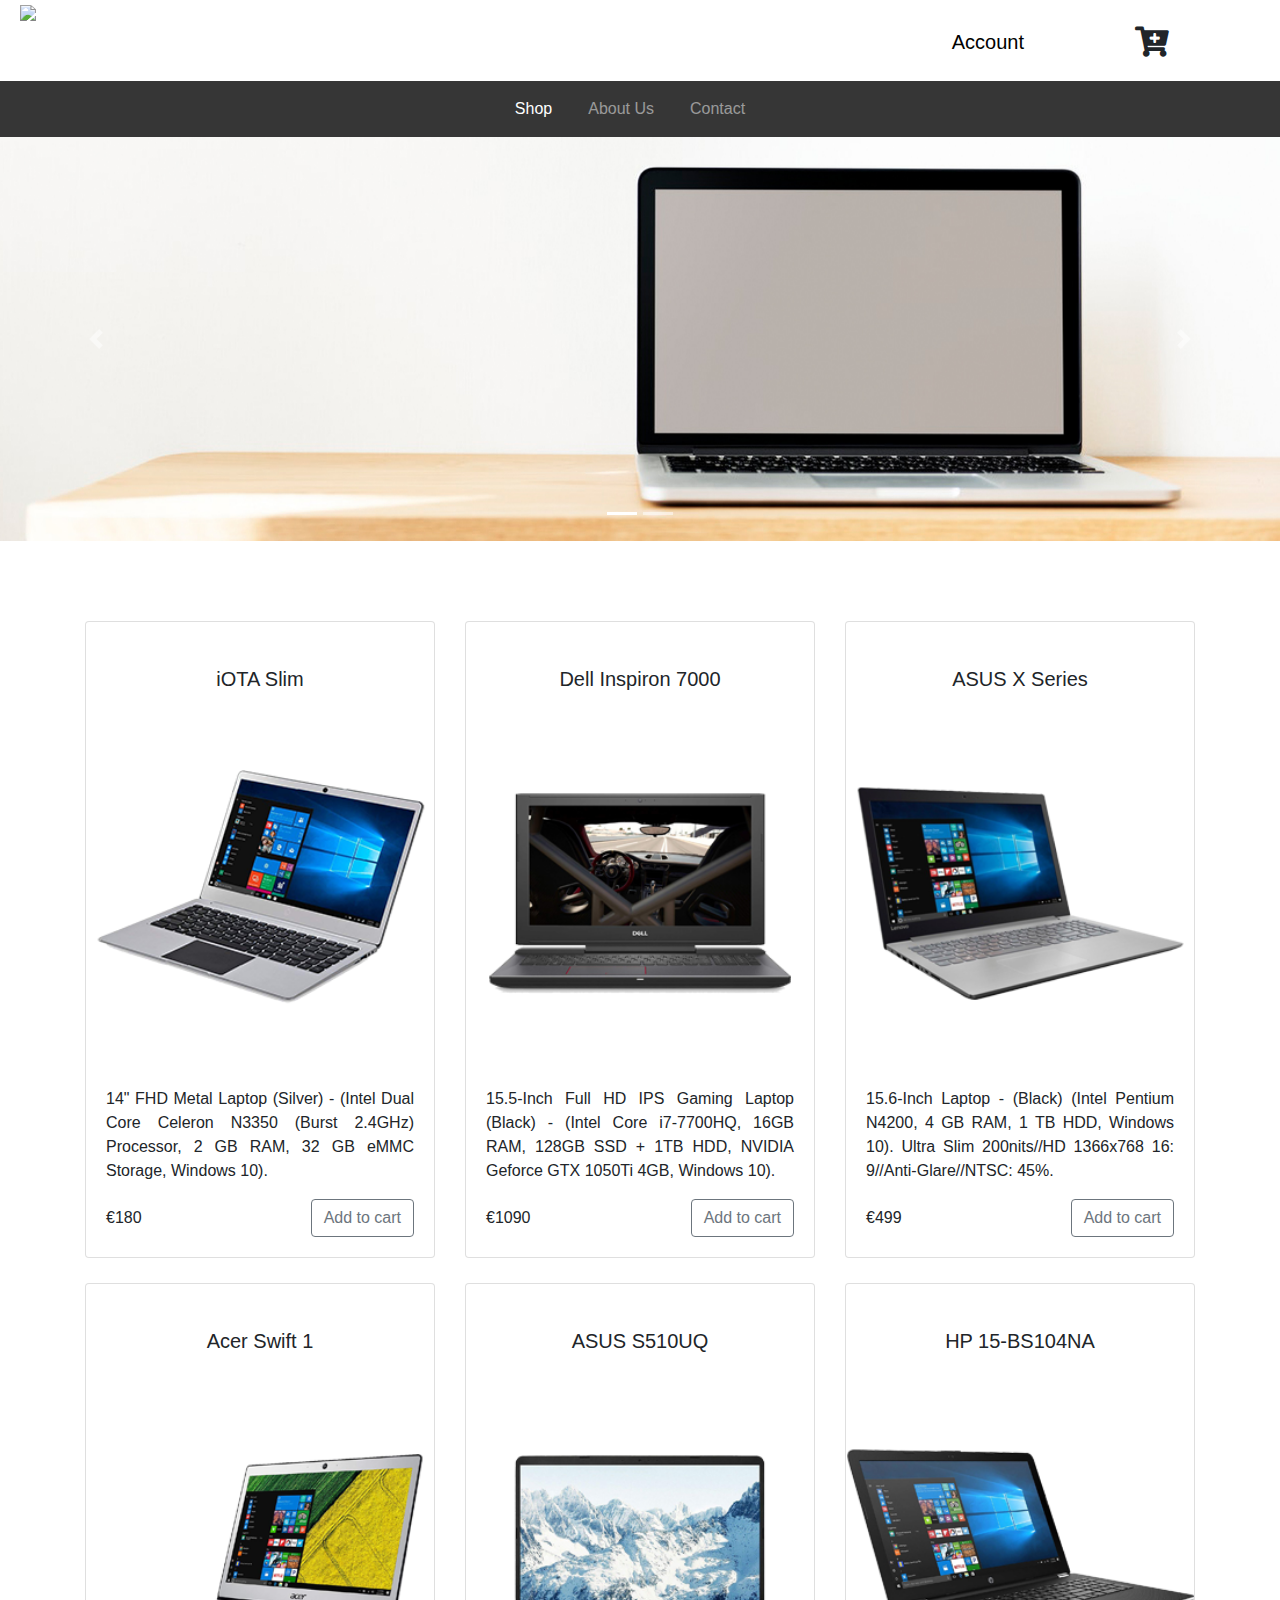
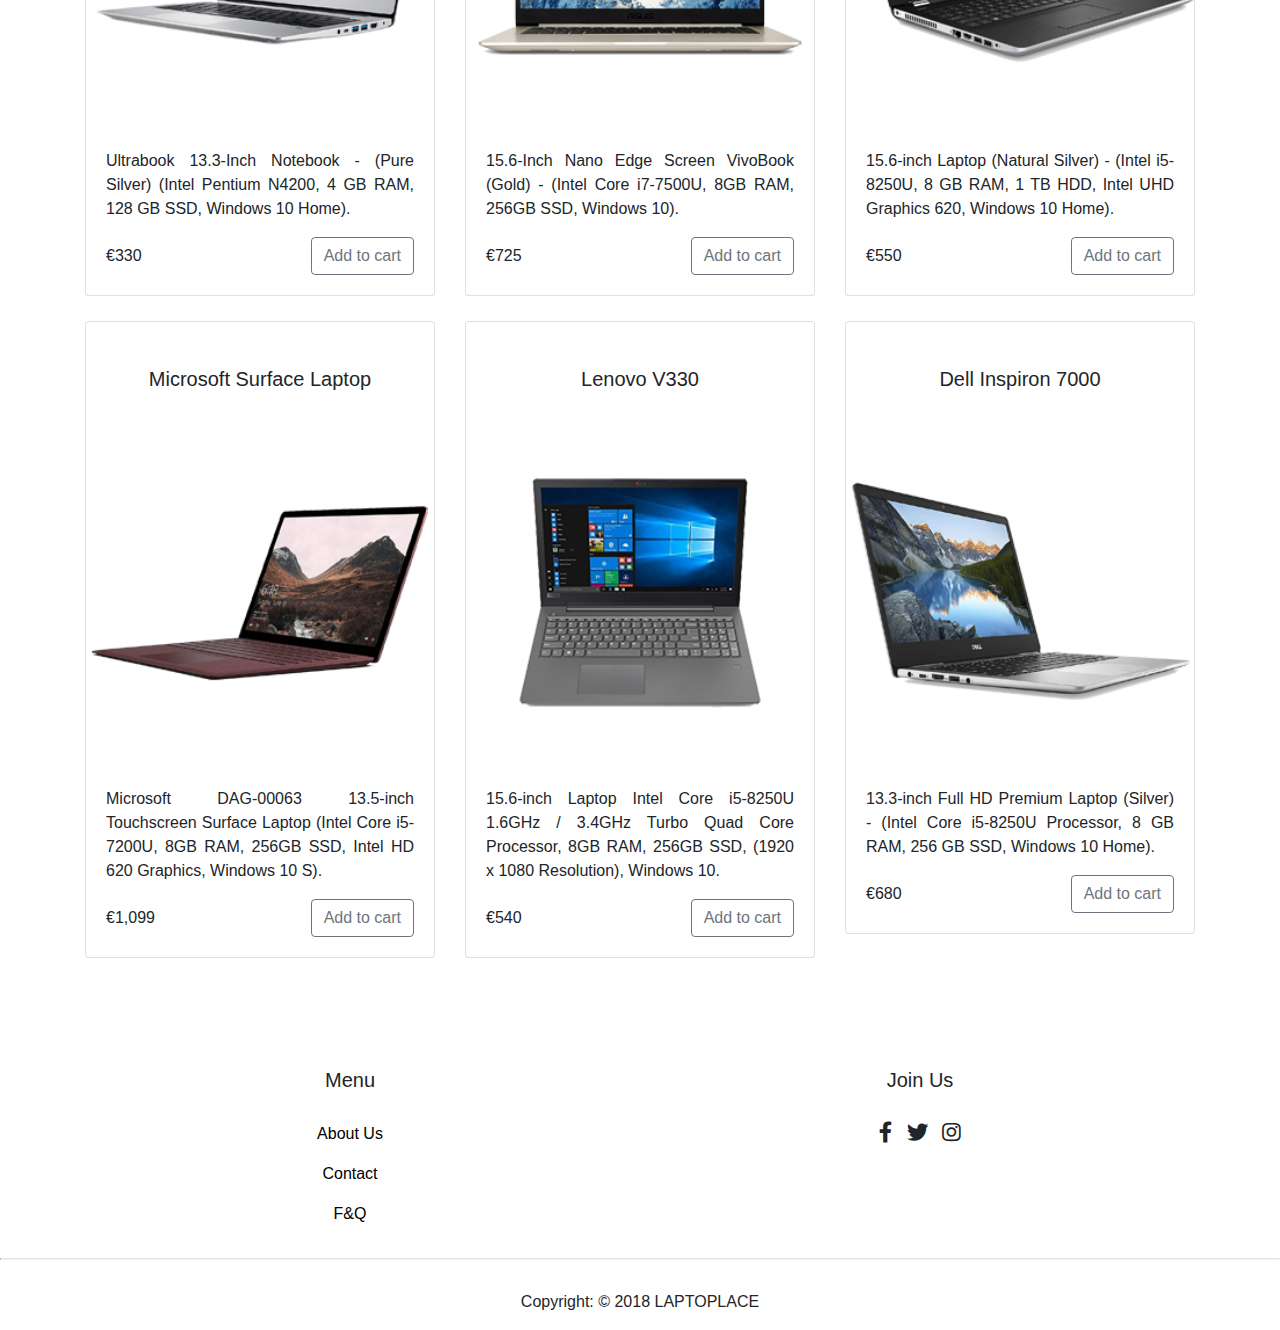
==== commit 32b20fcb: "made more media queries and interface adjustments" ====
--- a/index.html
+++ b/index.html
@@ -4,6 +4,7 @@
 <head>
   <meta charset="UTF-8">
   <meta name="viewport" content="width=device-width, initial-scale=1.0">
+  <link rel="shortcut icon" type="image/png" href="img/favicon.png">
   <link rel="stylesheet" href="https://stackpath.bootstrapcdn.com/bootstrap/4.1.0/css/bootstrap.min.css">
   <link rel="stylesheet" href="https://use.fontawesome.com/releases/v5.0.9/css/all.css">
   <link rel="stylesheet" type="text/css" href="style.css">
@@ -17,37 +18,37 @@
   <!-- BRAND BAR -->
 
 
-
   <div class="brand-bar">
     <div id="logo">
       <a href="index.html"><img src="img/logo_2.png"></a>
     </div>
 
-    
+
     <div id="account">
-      <a href="account.html"><h5>Account</h5>
+      <a href="account.html">
+        <h5>Account</h5>
       </a>
     </div>
-    
+
     <div id="cart">
-     <ul>
+      <ul>
         <li class="submenu">
-        <i class="fas fa-cart-plus"></i>
-        <div id="shopping-cart">
+          <i class="fas fa-cart-plus"></i>
+          <div id="shopping-cart">
             <table id="cart-content" class="u-full-width">
-                <thead>
-                    <tr>
-                        <th>Image</th>
-                        <th>Name</th>
-                        <th>Price</th>
-                        <th></th>
-                    </tr>
-                </thead>
-                <tbody></tbody>
+              <thead>
+                <tr>
+                  <th>Image</th>
+                  <th>Name</th>
+                  <th>Price</th>
+                  <th></th>
+                </tr>
+              </thead>
+              <tbody></tbody>
             </table>
             <button type="button" class="btn btn-outline-dark" id="clear-cart">Clear Cart</button>
-    </div>
-      </li>
+          </div>
+        </li>
       </ul>
     </div>
   </div>
@@ -92,13 +93,13 @@
       </ol>
       <div class="carousel-inner" role="listbox">
         <div class="carousel-item active">
-          <img class="d-block w-100" data-src="holder.js/900x300?auto=yes&amp;bg=777&amp;fg=555&amp;text=First slide" alt="First slide [900x300]"
-            src="img/laptop1-car.jpeg" data-holder-rendered="true">
+          <img class="d-block w-100" data-src="holder.js/900x300?auto=yes&amp;bg=777&amp;fg=555&amp;text=First slide"
+            alt="First slide [900x300]" src="img/laptop1-car.jpeg" data-holder-rendered="true">
 
         </div>
         <div class="carousel-item">
-          <img class="d-block w-100" data-src="holder.js/900x300?auto=yes&amp;bg=666&amp;fg=444&amp;text=Second slide" alt="Second slide [900x300]"
-            src="img/laptop2-car.jpeg" data-holder-rendered="true">
+          <img class="d-block w-100" data-src="holder.js/900x300?auto=yes&amp;bg=666&amp;fg=444&amp;text=Second slide"
+            alt="Second slide [900x300]" src="img/laptop2-car.jpeg" data-holder-rendered="true">
 
         </div>
       </div>
@@ -120,178 +121,197 @@
   <!-- FIRST ROW -->
 
   <div id="stock-list">
-  <div class="container">
-    <div class="row">
-      <div class="col-md-4">
-        <div class="card">
-          <div class="card-body">
-            <h5 class="item-name">iOTA Slim</h5>
-          </div>
-          <img src="stock/laptop1.png" alt="Card image" class="stock-photo">
-          <div class="card-body">
-            <p class="card-text">14" FHD Metal Laptop (Silver) - (Intel Dual Core Celeron N3350 (Burst 2.4GHz) Processor, 2 GB RAM, 32 GB eMMC
-              Storage, Windows 10).</p>
-            <span class="price">&euro;180</span>
-            <button type="button" class="btn btn-outline-secondary add-to-cart" data-container="body" data-toggle="popover" title="iOTA Slim" data-trigger="focus" data-placement="bottom" data-content="Added to your shopping cart." data-id='1'>Add to cart</button>
-          </div>
-        </div>
-      </div>
-
-      <div class="col-md-4">
-        <div class="card">
-          <div class="card-body">
-            <h5 class="item-name">Dell Inspiron 7000</h5>
-          </div>
-          <img src="stock/laptop2.png" alt="Card image" class="stock-photo">
-          <div class="card-body">
-            <p class="card-text">15.5-Inch Full HD IPS Gaming Laptop (Black) - (Intel Core i7-7700HQ, 16GB RAM, 128GB SSD + 1TB HDD, NVIDIA Geforce
-              GTX 1050Ti 4GB, Windows 10).</p>
-            <span class="price">&euro;1090</span>
-            <button type="button" class="btn btn-outline-secondary add-to-cart"
-            data-container="body" data-toggle="popover" title="Dell Inspiron 7000" data-trigger="focus" data-placement="bottom" data-content="Added to your shopping cart." data-id='2'>Add to cart</button>
-          </div>
-        </div>
-      </div>
-
-      <div class="col-md-4">
-        <div class="card">
-          <div class="card-body">
-            <h5 class="item-name">ASUS X Series</h5>
-          </div>
-          <img src="stock/laptop3.png" alt="Card image" class="stock-photo">
-          <div class="card-body">
-            <p class="card-text">15.6-Inch Laptop - (Black) (Intel Pentium N4200, 4 GB RAM, 1 TB HDD, Windows 10). Ultra Slim 200nits//HD 1366x768
-              16: 9//Anti-Glare//NTSC: 45%.</p>
-            <span class="price">&euro;499</span>
-            <button type="button" class="btn btn-outline-secondary add-to-cart"
-            data-container="body" data-toggle="popover" title="ASUS X Series" data-trigger="focus" data-placement="bottom" data-content="Added to your shopping cart." data-id='3'>Add to cart</button>
-          </div>
-        </div>
-      </div>
-    </div>
-  </div>
-
-  <!-- SECOND ROW -->
-
-  <div class="container">
-    <div class="row rows">
-      <div class="col-md-4">
-        <div class="card">
-          <div class="card-body">
-            <h5 class="item-name">Acer Swift 1</h5>
-          </div>
-          <img src="stock/laptop4.png" alt="Card image" class="stock-photo">
-          <div class="card-body">
-            <p class="card-text">Ultrabook 13.3-Inch Notebook - (Pure Silver) (Intel Pentium N4200, 4 GB RAM, 128 GB SSD, Windows 10 Home).</p>
-            <span class="price">&euro;330</span>
-            <button type="button" class="btn btn-outline-secondary add-to-cart"
-            data-container="body" data-toggle="popover" title="Acer Swift 1" data-trigger="focus" data-placement="bottom" data-content="Added to your shopping cart." data-id='4'>Add to cart</button>
-          </div>
-        </div>
-      </div>
-
-      <div class="col-md-4">
-        <div class="card">
-          <div class="card-body">
-            <h5 class="item-name">ASUS S510UQ</h5>
-          </div>
-          <img src="stock/laptop5.png" alt="Card image" class="stock-photo">
-          <div class="card-body">
-            <p class="card-text">15.6-Inch Nano Edge Screen VivoBook (Gold) - (Intel Core i7-7500U, 8GB RAM, 256GB SSD, Windows 10).</p>
-            <span class="price">&euro;725</span>
-            <button type="button" class="btn btn-outline-secondary add-to-cart" 
-            data-container="body" data-toggle="popover" title="ASUS S510UQ" data-trigger="focus" data-placement="bottom" data-content="Added to your shopping cart."
-            data-id='5'>Add to cart</button>
-          </div>
-        </div>
-      </div>
-
-      <div class="col-md-4">
-        <div class="card">
-          <div class="card-body">
-            <h5 class="item-name">HP 15-BS104NA</h5>
-          </div>
-          <img src="stock/laptop6.png" alt="Card image" class="stock-photo">
-          <div class="card-body">
-            <p class="card-text">15.6-inch Laptop (Natural Silver) - (Intel i5-8250U, 8 GB RAM, 1 TB HDD, Intel UHD Graphics 620, Windows 10 Home).</p>
-            <span class="price">&euro;550</span>
-            <button type="button" class="btn btn-outline-secondary add-to-cart"
-            data-container="body" data-toggle="popover" title="HP 15-BS104NA" data-trigger="focus" data-placement="bottom" data-content="Added to your shopping cart." 
-            data-id='6'>Add to cart</button>
-          </div>
-        </div>
-      </div>
-    </div>
-  </div>
-
-  <!-- THIRD ROW -->
-
-  <div class="container">
-    <div class="row rows">
-      <div class="col-md-4">
-        <div class="card">
-          <div class="card-body">
-            <h5 class="item-name">Microsoft Surface Laptop</h5>
-          </div>
-          <img src="stock/laptop7.png" alt="Card image" class="stock-photo">
-          <div class="card-body">
-            <p class="card-text">Microsoft DAG-00063 13.5-inch Touchscreen Surface Laptop (Intel Core i5-7200U, 8GB RAM, 256GB SSD, Intel HD 620
-              Graphics, Windows 10 S).</p>
-            <span class="price">&euro;1,099</span>
-            <button type="button" class="btn btn-outline-secondary add-to-cart"
-            data-container="body" data-toggle="popover" title="Microsoft Surface Laptop" data-trigger="focus" data-placement="bottom" data-content="Added to your shopping cart." 
-            data-id='7'>Add to cart</button>
-          </div>
-        </div>
-      </div>
-
-      <div class="col-md-4">
-        <div class="card">
-          <div class="card-body">
-            <h5 class="item-name">Lenovo V330</h5>
-          </div>
-          <img src="stock/laptop8.png" alt="Card image" class="stock-photo">
-          <div class="card-body">
-            <p class="card-text">15.6-inch Laptop Intel Core i5-8250U 1.6GHz / 3.4GHz Turbo Quad Core Processor, 8GB RAM, 256GB SSD, (1920 x 1080
-              Resolution), Windows 10.</p>
-            <span class="price">&euro;540</span>
-            <button type="button" class="btn btn-outline-secondary add-to-cart"
-            data-container="body" data-toggle="popover" title="Lenovo V330" data-trigger="focus" data-placement="bottom" data-content="Added to your shopping cart." data-id='8'>Add to cart</button>
-          </div>
-        </div>
-      </div>
-
-      <div class="col-md-4">
-        <div class="card">
-          <div class="card-body">
-            <h5 class="item-name">Dell Inspiron 7000</h5>
-          </div>
-          <img src="stock/laptop9.png" alt="Card image" class="stock-photo">
-          <div class="card-body">
-            <p class="card-text">13.3-inch Full HD Premium Laptop (Silver) - (Intel Core i5-8250U Processor, 8 GB RAM, 256 GB SSD, Windows 10
-              Home).</p>
-            <span class="price">&euro;680</span>
-            <button type="button" class="btn btn-outline-secondary add-to-cart"
-            data-container="body" data-toggle="popover" title="Dell Inspiron 7000" data-trigger="focus" data-placement="bottom" data-content="Added to your shopping cart."
-            data-id='9'>Add to cart</button>
-          </div>
-        </div>
-      </div>
-    </div>
-  </div>
-</div>
+    <div class="container">
+      <div class="row">
+        <div class="col-md-4">
+          <div class="card">
+            <div class="card-body">
+              <h5 class="item-name">iOTA Slim</h5>
+            </div>
+            <img src="stock/laptop1.png" alt="Card image" class="stock-photo">
+            <div class="card-body">
+              <p class="card-text">14" FHD Metal Laptop (Silver) - (Intel Dual Core Celeron N3350 (Burst 2.4GHz)
+                Processor, 2 GB RAM, 32 GB eMMC
+                Storage, Windows 10).</p>
+              <span class="price">&euro;180</span>
+              <button type="button" class="btn btn-outline-secondary add-to-cart" data-container="body" data-toggle="popover"
+                title="iOTA Slim" data-trigger="focus" data-placement="bottom" data-content="Added to your shopping cart."
+                data-id='1'>Add to cart</button>
+            </div>
+          </div>
+        </div>
+
+        <div class="col-md-4">
+          <div class="card">
+            <div class="card-body">
+              <h5 class="item-name">Dell Inspiron 7000</h5>
+            </div>
+            <img src="stock/laptop2.png" alt="Card image" class="stock-photo">
+            <div class="card-body">
+              <p class="card-text">15.5-Inch Full HD IPS Gaming Laptop (Black) - (Intel Core i7-7700HQ, 16GB RAM, 128GB
+                SSD + 1TB HDD, NVIDIA Geforce
+                GTX 1050Ti 4GB, Windows 10).</p>
+              <span class="price">&euro;1090</span>
+              <button type="button" class="btn btn-outline-secondary add-to-cart" data-container="body" data-toggle="popover"
+                title="Dell Inspiron 7000" data-trigger="focus" data-placement="bottom" data-content="Added to your shopping cart."
+                data-id='2'>Add to cart</button>
+            </div>
+          </div>
+        </div>
+
+        <div class="col-md-4">
+          <div class="card">
+            <div class="card-body">
+              <h5 class="item-name">ASUS X Series</h5>
+            </div>
+            <img src="stock/laptop3.png" alt="Card image" class="stock-photo">
+            <div class="card-body">
+              <p class="card-text">15.6-Inch Laptop - (Black) (Intel Pentium N4200, 4 GB RAM, 1 TB HDD, Windows 10).
+                Ultra Slim 200nits//HD 1366x768
+                16: 9//Anti-Glare//NTSC: 45%.</p>
+              <span class="price">&euro;499</span>
+              <button type="button" class="btn btn-outline-secondary add-to-cart" data-container="body" data-toggle="popover"
+                title="ASUS X Series" data-trigger="focus" data-placement="bottom" data-content="Added to your shopping cart."
+                data-id='3'>Add to cart</button>
+            </div>
+          </div>
+        </div>
+      </div>
+    </div>
+
+    <!-- SECOND ROW -->
+
+    <div class="container">
+      <div class="row rows">
+        <div class="col-md-4">
+          <div class="card">
+            <div class="card-body">
+              <h5 class="item-name">Acer Swift 1</h5>
+            </div>
+            <img src="stock/laptop4.png" alt="Card image" class="stock-photo">
+            <div class="card-body">
+              <p class="card-text">Ultrabook 13.3-Inch Notebook - (Pure Silver) (Intel Pentium N4200, 4 GB RAM, 128 GB
+                SSD, Windows 10 Home).</p>
+              <span class="price">&euro;330</span>
+              <button type="button" class="btn btn-outline-secondary add-to-cart" data-container="body" data-toggle="popover"
+                title="Acer Swift 1" data-trigger="focus" data-placement="bottom" data-content="Added to your shopping cart."
+                data-id='4'>Add to cart</button>
+            </div>
+          </div>
+        </div>
+
+        <div class="col-md-4">
+          <div class="card">
+            <div class="card-body">
+              <h5 class="item-name">ASUS S510UQ</h5>
+            </div>
+            <img src="stock/laptop5.png" alt="Card image" class="stock-photo">
+            <div class="card-body">
+              <p class="card-text">15.6-Inch Nano Edge Screen VivoBook (Gold) - (Intel Core i7-7500U, 8GB RAM, 256GB
+                SSD, Windows 10).</p>
+              <span class="price">&euro;725</span>
+              <button type="button" class="btn btn-outline-secondary add-to-cart" data-container="body" data-toggle="popover"
+                title="ASUS S510UQ" data-trigger="focus" data-placement="bottom" data-content="Added to your shopping cart."
+                data-id='5'>Add to cart</button>
+            </div>
+          </div>
+        </div>
+
+        <div class="col-md-4">
+          <div class="card">
+            <div class="card-body">
+              <h5 class="item-name">HP 15-BS104NA</h5>
+            </div>
+            <img src="stock/laptop6.png" alt="Card image" class="stock-photo">
+            <div class="card-body">
+              <p class="card-text">15.6-inch Laptop (Natural Silver) - (Intel i5-8250U, 8 GB RAM, 1 TB HDD, Intel UHD
+                Graphics 620, Windows 10 Home).</p>
+              <span class="price">&euro;550</span>
+              <button type="button" class="btn btn-outline-secondary add-to-cart" data-container="body" data-toggle="popover"
+                title="HP 15-BS104NA" data-trigger="focus" data-placement="bottom" data-content="Added to your shopping cart."
+                data-id='6'>Add to cart</button>
+            </div>
+          </div>
+        </div>
+      </div>
+    </div>
+
+    <!-- THIRD ROW -->
+
+    <div class="container">
+      <div class="row rows">
+        <div class="col-md-4">
+          <div class="card">
+            <div class="card-body">
+              <h5 class="item-name">Microsoft Surface Laptop</h5>
+            </div>
+            <img src="stock/laptop7.png" alt="Card image" class="stock-photo">
+            <div class="card-body">
+              <p class="card-text">Microsoft DAG-00063 13.5-inch Touchscreen Surface Laptop (Intel Core i5-7200U, 8GB
+                RAM, 256GB SSD, Intel HD 620
+                Graphics, Windows 10 S).</p>
+              <span class="price">&euro;1,099</span>
+              <button type="button" class="btn btn-outline-secondary add-to-cart" data-container="body" data-toggle="popover"
+                title="Microsoft Surface Laptop" data-trigger="focus" data-placement="bottom" data-content="Added to your shopping cart."
+                data-id='7'>Add to cart</button>
+            </div>
+          </div>
+        </div>
+
+        <div class="col-md-4">
+          <div class="card">
+            <div class="card-body">
+              <h5 class="item-name">Lenovo V330</h5>
+            </div>
+            <img src="stock/laptop8.png" alt="Card image" class="stock-photo">
+            <div class="card-body">
+              <p class="card-text">15.6-inch Laptop Intel Core i5-8250U 1.6GHz / 3.4GHz Turbo Quad Core Processor, 8GB
+                RAM, 256GB SSD, (1920 x 1080
+                Resolution), Windows 10.</p>
+              <span class="price">&euro;540</span>
+              <button type="button" class="btn btn-outline-secondary add-to-cart" data-container="body" data-toggle="popover"
+                title="Lenovo V330" data-trigger="focus" data-placement="bottom" data-content="Added to your shopping cart."
+                data-id='8'>Add to cart</button>
+            </div>
+          </div>
+        </div>
+
+        <div class="col-md-4">
+          <div class="card">
+            <div class="card-body">
+              <h5 class="item-name">Dell Inspiron 7000</h5>
+            </div>
+            <img src="stock/laptop9.png" alt="Card image" class="stock-photo">
+            <div class="card-body">
+              <p class="card-text">13.3-inch Full HD Premium Laptop (Silver) - (Intel Core i5-8250U Processor, 8 GB
+                RAM, 256 GB SSD, Windows 10
+                Home).</p>
+              <span class="price">&euro;680</span>
+              <button type="button" class="btn btn-outline-secondary add-to-cart" data-container="body" data-toggle="popover"
+                title="Dell Inspiron 7000" data-trigger="focus" data-placement="bottom" data-content="Added to your shopping cart."
+                data-id='9'>Add to cart</button>
+            </div>
+          </div>
+        </div>
+      </div>
+    </div>
+  </div>
 
   <!-- FOOTER AREA -->
 
   <div class="container">
     <div class="row">
       <div class="col-md-6 about">
-    <h5 class="footer-titles">Menu</h5>
-   <section id="menu">
-    <a href="about.html" target="_blank"><p>About Us</p></a>
-    <a href="contact.html" target="_blank"><p>Contact</p></a>
-    <a href="faq.html" target="_blank"<p>F&Q</p></a>
-  </section>
+        <h5 class="footer-titles">Menu</h5>
+        <section id="menu">
+          <a href="about.html">
+            <p>About Us</p>
+          </a>
+          <a href="contact.html">
+            <p>Contact</p>
+          </a>
+          <a href="faq.html" <p>F&Q</p></a>
+        </section>
       </div>
       <div class="col-md-6">
         <h5 class="footer-titles">Join Us</h5>
@@ -307,7 +327,7 @@
 
   <hr>
 
-  <p id="footer-copy">Copyright:  &copy 2018 LAPTOPLACE</p>
+  <p id="footer-copy">Copyright: &copy 2018 LAPTOPLACE</p>
 
   <script src="script.js"></script>
   <script src="https://code.jquery.com/jquery-3.3.1.slim.min.js"></script>
--- a/style.css
+++ b/style.css
@@ -6,12 +6,14 @@
     box-sizing: border-box;
 }
 
+
 .brand-bar {
     width: 100%;
     display: grid;
     grid-template-columns: 80% 10% 10%;
 }
 
+
 #logo {
     margin-left: 20rem;
     text-align: center;
@@ -37,12 +39,8 @@
 }
 
 #account a:hover {
-    color: #f26522;
+    color: #737373;
     transition: .3s;
-}
-
-#account-mobile {
-    display: none;
 }
 
 /* Cart */
@@ -51,6 +49,12 @@
     font-size: 30px;
     margin-top: 20px;
     margin-right: 70px;
+}
+
+#cart:hover {
+    cursor: pointer;
+    color: #737373;
+    transition: .3s;
 }
 
 .submenu {
@@ -190,6 +194,7 @@
 .footer-titles {
     text-align: center;
     margin-top: 30px;
+    margin-right: 10px;
 }
 
 .social {
@@ -199,6 +204,7 @@
 
 #menu {
     text-align: center;
+    margin-right: 10px;
 }
 
 .fab {
@@ -292,6 +298,26 @@
     color: white;
 }
 
+/* Removed blue shadow when viewing in Chrome */
+
+input:focus,
+input.form-control:focus {
+    outline: none !important;
+    outline-width: 0 !important;
+    box-shadow: none;
+    -moz-box-shadow: none;
+    -webkit-box-shadow: none;
+}
+
+textarea:focus,
+textarea.form-control:focus {
+    outline: none !important;
+    outline-width: 0 !important;
+    box-shadow: none;
+    -moz-box-shadow: none;
+    -webkit-box-shadow: none;
+}
+
 /* FAQ page */
 
 .faq-text {
@@ -352,6 +378,7 @@
         margin-right: 0;
         text-align: center;
     }
+
     .footer-titles {
         text-align: center;
         margin-top: 30px;
@@ -363,6 +390,14 @@
 
     #menu {
         text-align: center;
+    }
+
+}
+
+/* -------- 1199px -------- */
+@media(max-width: 1199px) {
+    .account-forms .col-sm-3 {
+        max-width: 100%;
     }
 
 }
@@ -436,12 +471,17 @@
     }
 }
 
-/* ------- 764px -------- */
+/* ------- 767px -------- */
 
 @media(max-width: 767px) {
     #log-in {
         margin-top: 50px;
     }
+
+    .account-forms .col-sm-9 {
+        max-width: 100%;
+    }
+
 }
 
 /* ------- 667px -------- */
@@ -450,6 +490,10 @@
     .brand-bar {
         width: 100%;
         display: inline-block;
+    }
+
+    .brand-bar img {
+        width: 70%;
     }
 
     #logo {
@@ -563,4 +607,17 @@
     #create-account {
         text-align: left;
     }
+}
+
+/* 404px */
+
+@media(max-width: 404px) {
+    .form-area {
+        width: 100%;
+    }
+
+    .form-group {
+        margin-top: 30px;
+        padding-bottom: 20px;
+    }
 }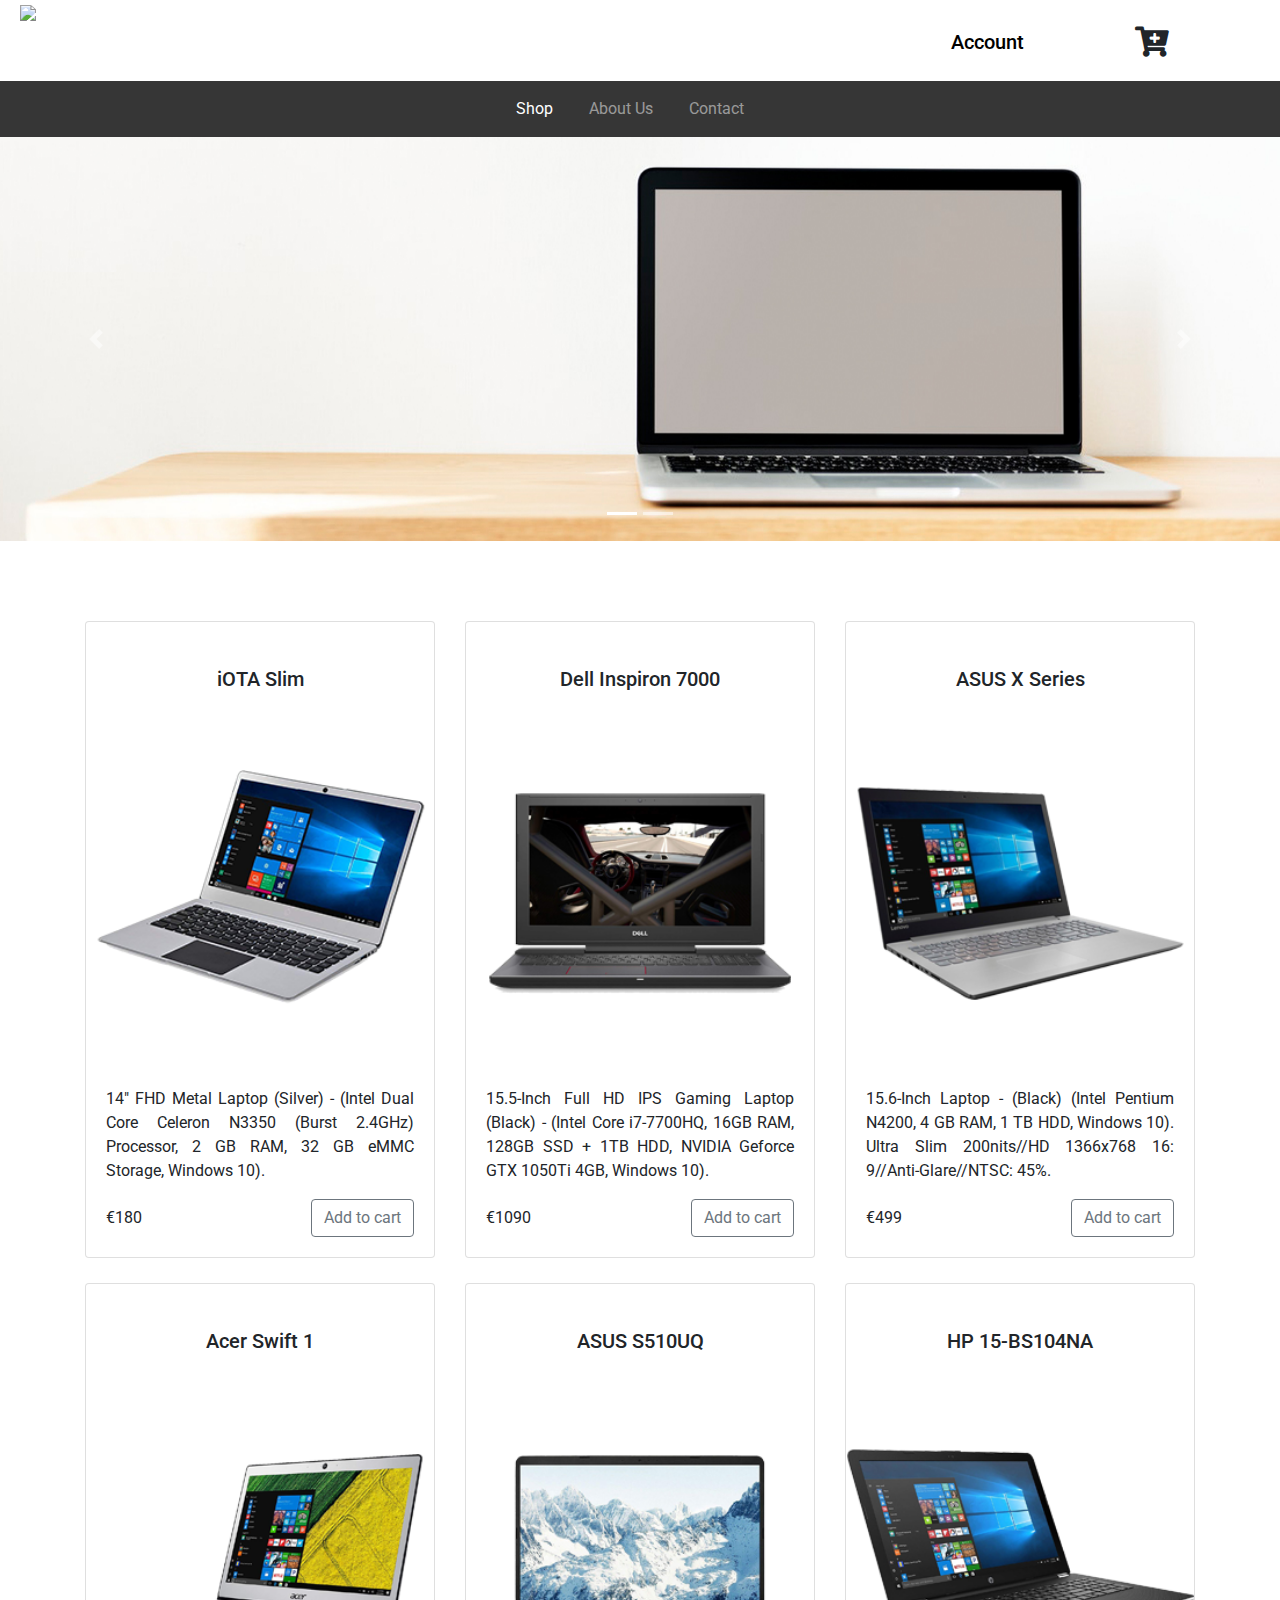
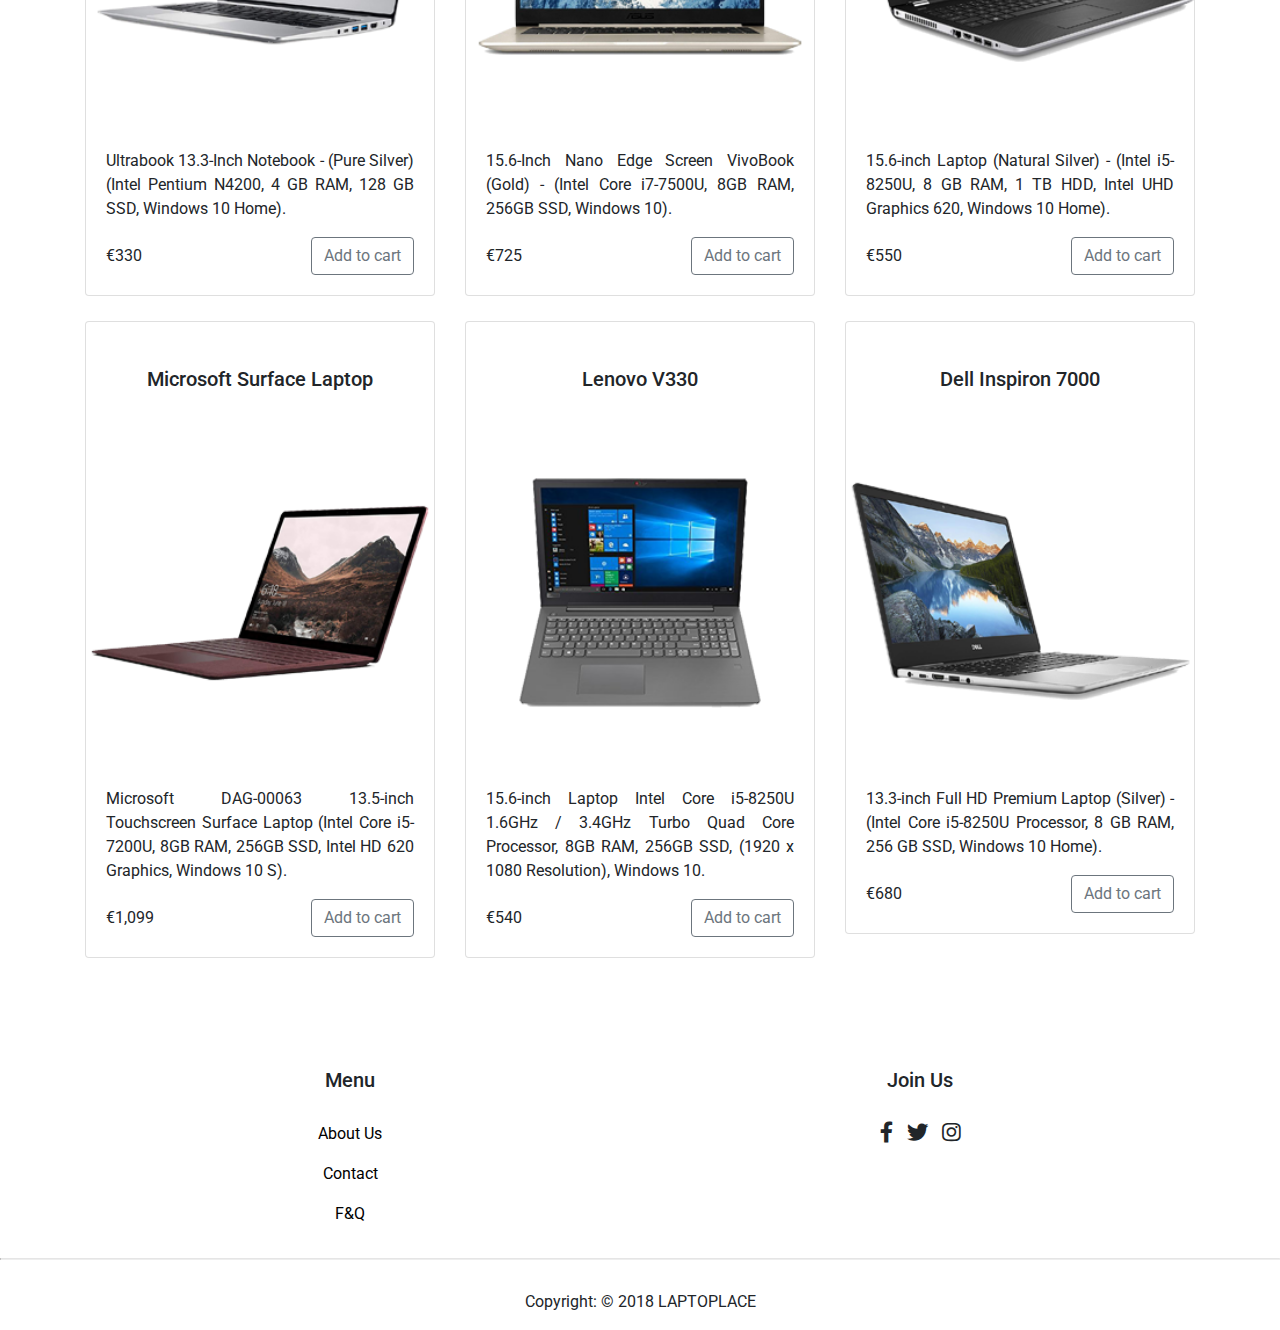
==== commit 41cbbda2: "more final interface adjustments" ====
--- a/index.html
+++ b/index.html
@@ -9,6 +9,9 @@
   <link rel="stylesheet" href="https://use.fontawesome.com/releases/v5.0.9/css/all.css">
   <link rel="stylesheet" type="text/css" href="style.css">
   <meta http-equiv="X-UA-Compatible" content="ie=edge">
+
+  <!--  Google Fonts  -->
+  <link href="https://fonts.googleapis.com/css?family=Roboto" rel="stylesheet">
 
   <title>LAPTOPLACE | Home</title>
 </head>
--- a/style.css
+++ b/style.css
@@ -149,8 +149,8 @@
 }
 
 .item-name {
+    font-family: 'Roboto', sans-serif;
     text-align: center;
-    font-weight: 200;
     margin-top: 25px;
 }
 
